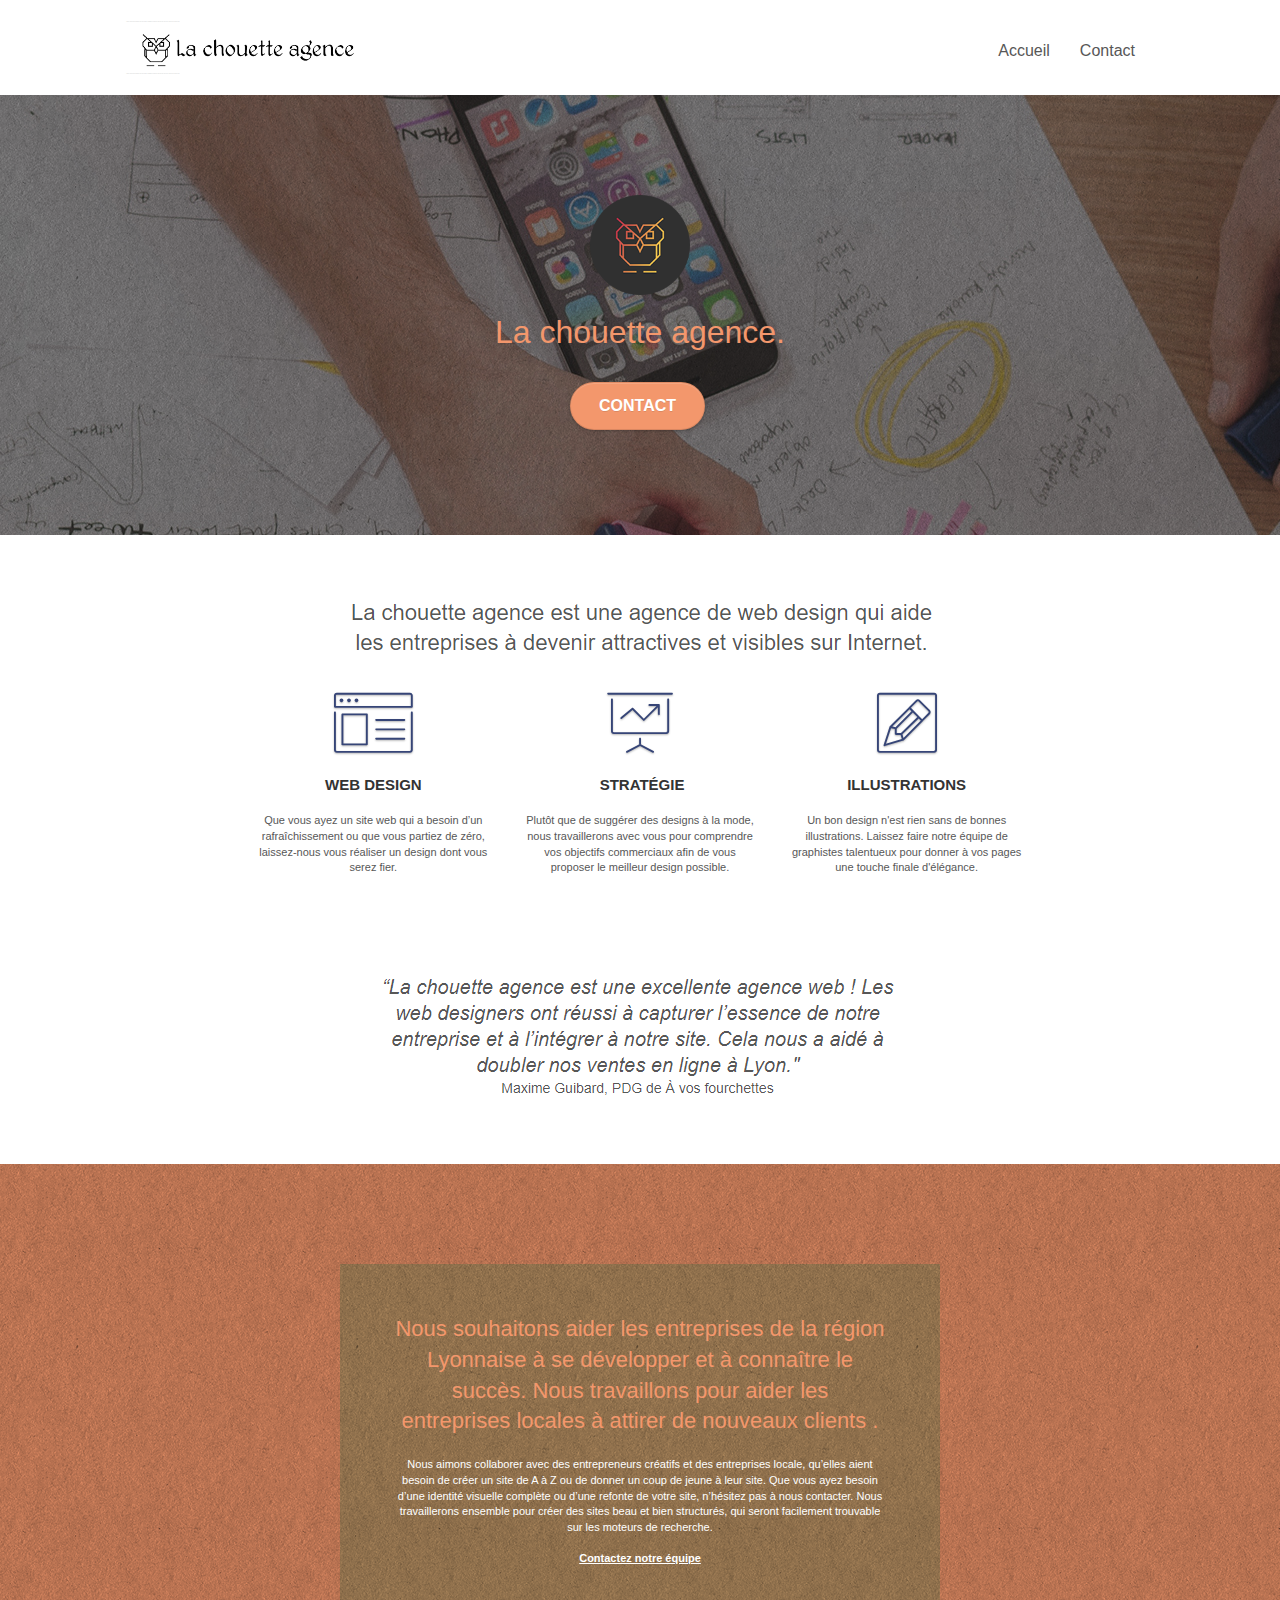
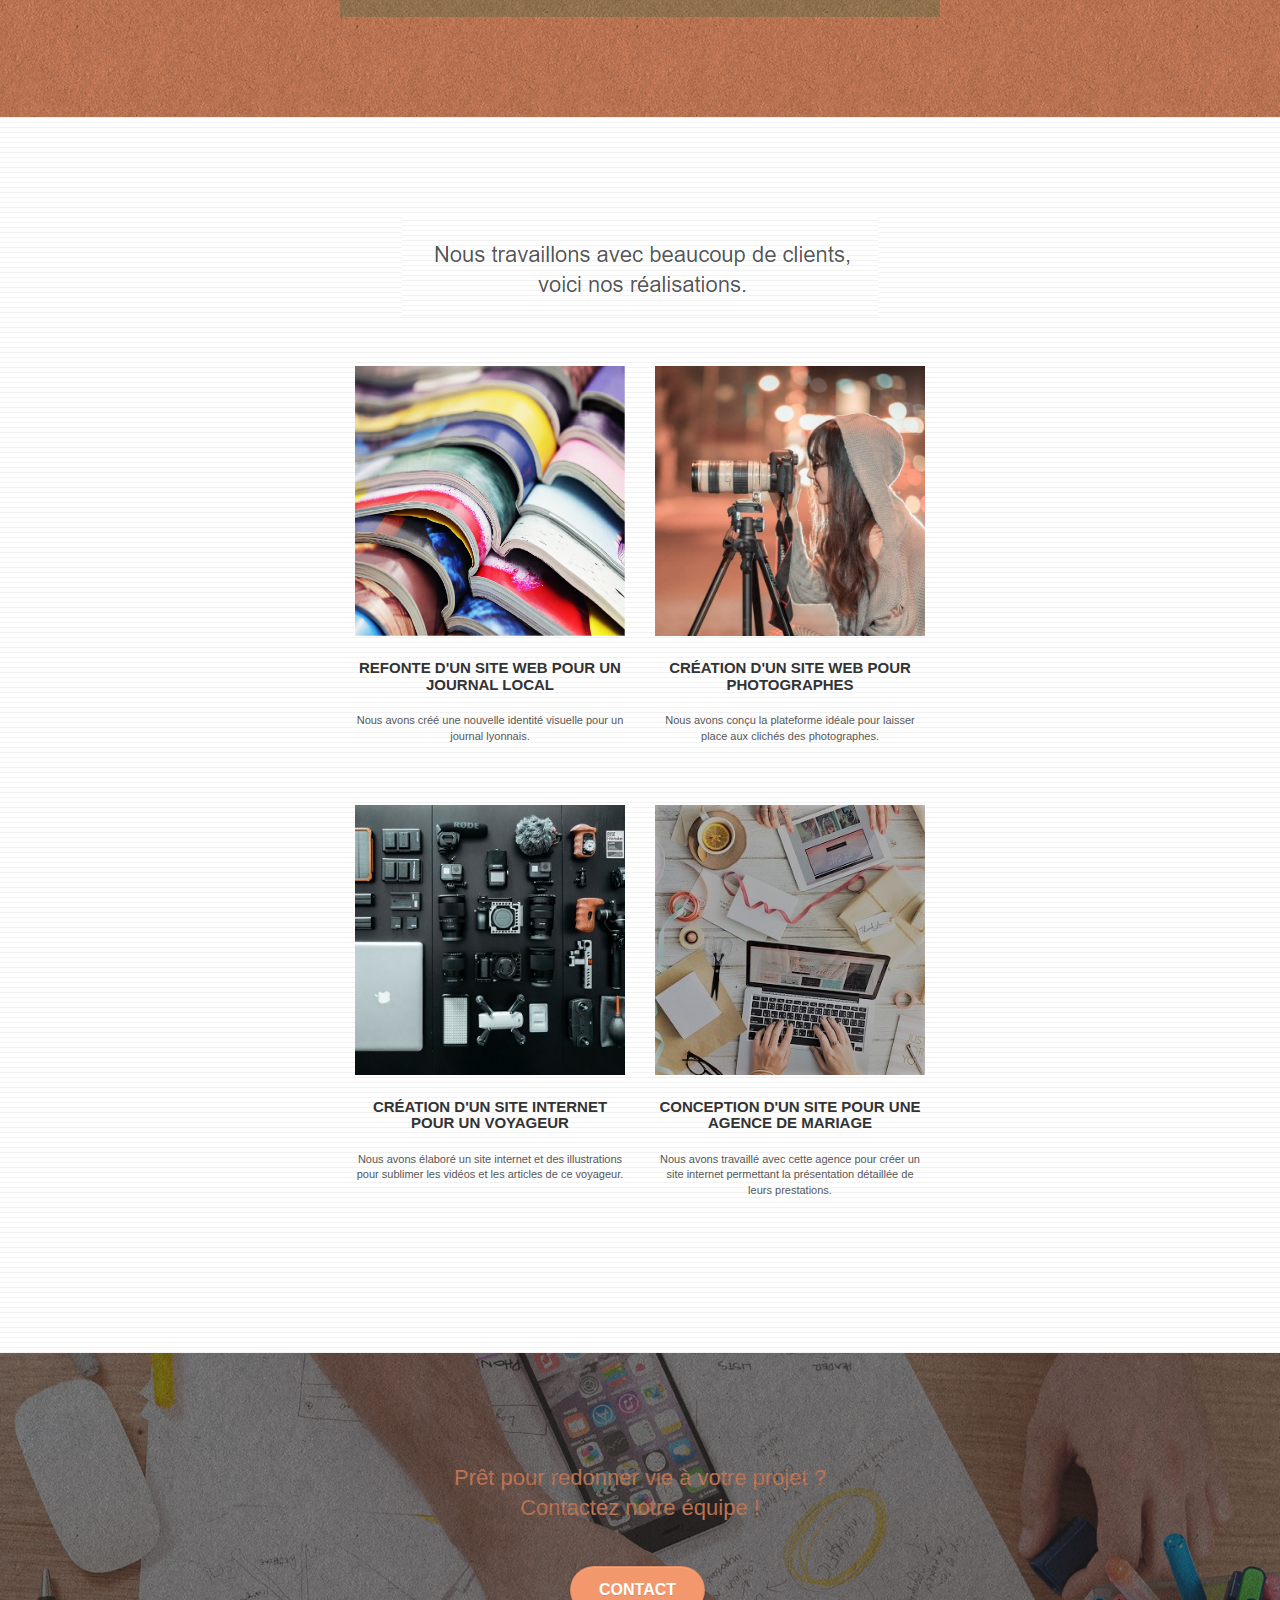
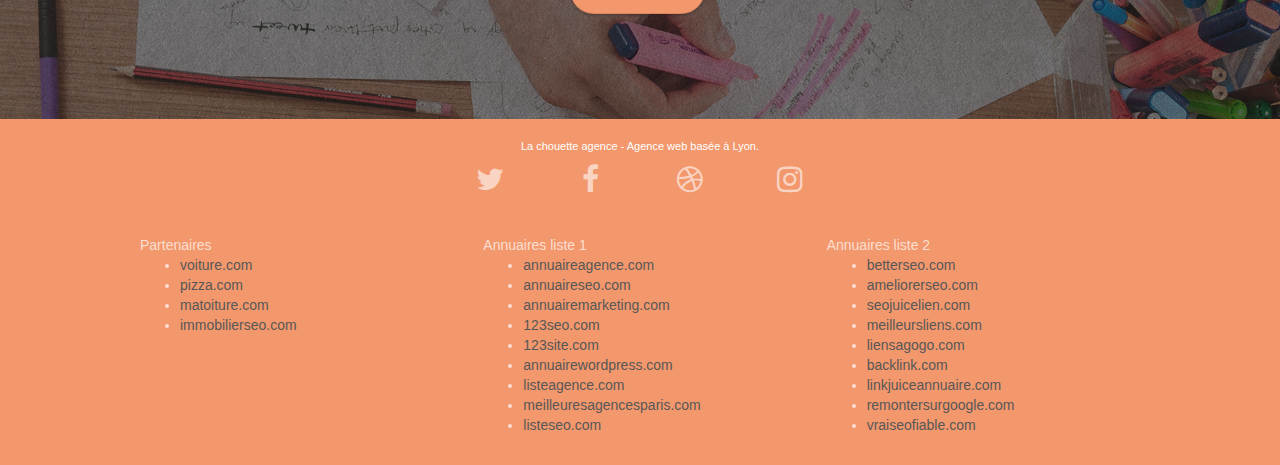
==== index.html @ c7e7b922 "flèche retirée dans le titre de la page" ====
<!doctype html>
<html lang="Default">
<head>
    <meta charset="utf-8">
    <meta name="description" content="La chouette agence est une agence de web design basée à Lyon, qui va vous aider à devenir une entreprise attractive et visible sur Internet.">
    <meta name="viewport" content="width=device-width, initial-scale=1.0, viewport-fit=cover">
    <link rel="shortcut icon" type="image/jpg" href="favicon.jpg">
    
	<link rel="stylesheet" type="text/css" href="./css/bootstrap.css">
	<link rel="stylesheet" type="text/css" href="style.css">
	<link rel="stylesheet" type="text/css" href="./css/font-awesome.css">
	<link rel="stylesheet" type="text/css" href="./css/et-line.css">
	
    
	<script src="./js/jquery-2.1.0.js"></script>
	<script src="./js/bootstrap.js"></script>
	<script src="./js/blocs.js"></script>
	<script src="./js/jquery.touchSwipe.js" defer></script>
	<script src="./js/gmaps.js"></script>

    <title>La chouette agence - Accueil</title>

    
<!-- Analytics -->
 
<!-- Analytics END -->
    
</head>
<body>
<!-- Principal conteneur -->
<div class="page-container">
    
<!-- bloc-0 -->
<div class="bloc bgc-white l-bloc " id="bloc-0">
	<div class="container bloc-sm">

		<nav class="navbar row">
			<div class="navbar-header">
				<div class="keywords" style="color:#cccccc;font-size:1px;">Agence web à paris, stratégie web, web design, illustrations, design de site web, site web, web, internet, site internet, site</div>
				<a class="navbar-brand" href="index.html"><img src="img/la-chouette-agence.png" alt="paris web design logo agence web meilleure agence" height="40" /></a>
				<div class="keywords" style="color:#cccccc;font-size:1px;">Agence web à paris, stratégie web, web design, illustrations, design de site web, site web, web, internet, site internet, site</div>
				<button id="nav-toggle" type="button" class="ui-navbar-toggle navbar-toggle" data-toggle="collapse" data-target=".navbar-1">
					<span class="sr-only">Toggle navigation</span><span class="icon-bar"></span><span class="icon-bar"></span><span class="icon-bar"></span>
				</button>
			</div>
			<div class="collapse navbar-collapse navbar-1 special-dropdown-nav">
				<ul class="site-navigation nav navbar-nav">
					<li>
						<a href="index.html">Accueil</a>
					</li>
					<li>
					</li>
					<li>
						<a href="page2.html">Contact</a>
					</li>
				</ul>
			</div>
		</nav>
	</div>
</div>
<!-- bloc-0 END -->

<!-- bloc-1-presentation -->
<div class="bloc bgc-dark-slate-blue bg-banniere d-bloc bg-t-edge bloc-bg-texture texture-paper b-parallax" id="bloc-1-hero">
	<div class="container bloc-lg">
		<div class="row tight-width-whitespace">
			<div class="col-sm-12">
				<img src="img/logo.png" class="center-block image-resize-mode" width="100" alt="La chouette agence, agence web paris, création logo paris" />
				<h1 class="text-center hero-bloc-text tc-white ">
					La chouette agence.
				</h1>
				<div class="text-center">
					<a href="page2.html" class="btn btn-lg btn-clean btn-rd cta-hero btn-atomic-tangerine" id="cta-hero">Contact</a>
				</div>
			</div>
		</div>
	</div>
</div>
<!-- bloc-1-presentation END -->

<!-- bloc-2-services -->
<div class="bloc bgc-white l-bloc" id="bloc-2-services">
	<div class="container bloc-md">
		<div class="row">
			<div class="col-sm-12 text-center">
				<img alt="agence web, agence web paris, web design paris, stratégie web" src="img/title.png" />
			</div>
		</div>
		<div class="row voffset-lg med-width-whitespace">
			<div class="col-sm-4">
				<div class="text-center">
					<span class="et-icon-browser sm-shadow icon-dark-slate-blue icons icon-lg"></span>
				</div>
				<h3 class="mg-md text-center">
					Web design
				</h3>
				<p class="text-center ">
					Que vous ayez un site web qui a besoin d&rsquo;un rafraîchissement ou que vous partiez de zéro, laissez-nous vous réaliser un design dont vous serez fier.
				</p>
			</div>
			<div class="col-sm-4">
				<div class="text-center">
					<span class="et-icon-presentation sm-shadow icon-dark-slate-blue icons icon-lg"></span>
				</div>
				<h3 class="mg-md text-center">
					&nbsp;Stratégie
				</h3>
				<p class="text-center ">
					Plutôt que de suggérer des designs à la mode, nous travaillerons avec vous pour comprendre vos objectifs commerciaux afin de vous proposer le meilleur design possible.<br>
				</p>
			</div>
			<div class="col-sm-4">
				<div class="text-center">
					<span class="et-icon-edit sm-shadow icon-dark-slate-blue icons icon-lg"></span>
				</div>
				<h3 class="mg-md text-center">
					Illustrations
				</h3>
				<p class="text-center ">
					Un bon design n'est rien sans de bonnes illustrations. Laissez faire notre équipe de graphistes talentueux pour donner à vos pages une touche finale d'élégance.
				</p>
			</div>
		</div>
		<div class="row voffset-lg voffset">
			<div class="col-xs-12 col-md-8 col-md-offset-2 text-center">
				<img alt="agence web, agence web paris, web design paris, stratégie web" src="img/citation.png" />

			</div>
		</div>
	</div>
</div>
<!-- bloc-2-services END -->

<!-- bloc-3-what-i-do -->
<div class="bloc tc-white bgc-atomic-tangerine bg-presentation d-bloc bloc-bg-texture texture-paper b-parallax" id="bloc-3-what-i-do">
	<div class="container bloc-lg">
		<div class="row tight-width-whitespace black-background">
			<div class="col-sm-12">
				<h2 class="mg-md text-center tc-white">
					Nous souhaitons aider les entreprises de la région Lyonnaise à se développer et à connaître le succès. Nous travaillons pour aider les entreprises locales à attirer de nouveaux clients .<br>
				</h2>
				<p class="text-center white">
					Nous aimons collaborer avec des entrepreneurs créatifs et des entreprises locale, qu’elles aient besoin de créer un site de A à Z ou de donner un coup de jeune à leur site. Que vous ayez besoin d’une identité visuelle complète ou d’une refonte de votre site, n’hésitez pas à nous contacter. Nous travaillerons ensemble pour créer des sites beau et bien structurés, qui seront facilement trouvable sur les moteurs de recherche. <br><br><a class="ltc-white bold-link" href="page2.html">Contactez notre équipe</a><br>
				</p>
			</div>
		</div>
	</div>
</div>
<!-- bloc-3-what-i-do END -->

<!-- bloc-4-portfolio -->
<div class="bloc bgc-white bg-lines-h2-bg bg-repeat l-bloc" id="bloc-4-portfolio">
	<div class="container bloc-lg">
		<div class="row">
			<div class="col-sm-12 text-center">
				<img alt="agence web, agence web paris, web design paris, stratégie web" src="img/title2.png" />
			</div>
		</div>
		<div class="row tight-width-whitespace portfolio-row">
			<div class="col-sm-6">
				<a href="#" data-lightbox="img/1.jpg" data-gallery-id="gallery-1" data-caption="Refonte d'un site web pour un journal local" data-frame="snapshot-lb"><img src="img/1.jpg" alt="paris web design logo agence web meilleure agence et refonte site web journal" class="img-responsive portfolio-thumb" /></a>
				<h3 class="mg-md text-center">
					Refonte d'un site web pour un journal local
				</h3>
				<p class="text-center">
					Nous avons créé une nouvelle identité visuelle pour un journal lyonnais.
				</p>
			</div>
			<div class="col-sm-6">
				<a href="#" data-lightbox="img/2.jpg" data-gallery-id="gallery-1" data-caption="Création d'un site web pour photographes" data-frame="snapshot-lb"><img src="img/2.jpg" class="img-responsive portfolio-thumb" alt="paris web design logo agence web meilleure agence, Création d'un site web pour photographes" /></a>
				<h3 class="mg-md text-center">
					Création d'un site web pour photographes
				</h3>
				<p class="text-center">
					Nous avons conçu la plateforme idéale pour laisser place aux clichés des photographes.
				</p>
			</div>
		</div>
		<div class="row tight-width-whitespace portfolio-row">
			<div class="col-sm-6">
				<a href="#" data-lightbox="img/3.bmp" data-gallery-id="gallery-1" data-caption="Création d'un site internet pour un voyageur" data-frame="snapshot-lb"><img src="img/3.bmp" class="img-responsive portfolio-thumb" alt="paris web design logo agence web meilleure agence, Création d'un site web pour voyageur"/></a>
				<h3 class="mg-md text-center">
					Création d'un site internet pour un voyageur
				</h3>
				<p class="text-center">
					Nous avons élaboré un site internet et des illustrations pour sublimer les vidéos et les articles de ce voyageur.
				</p>
			</div>
			<div class="col-sm-6">
				<a href="#" data-lightbox="img/4.bmp" data-gallery-id="gallery-1" data-caption="Conception d'un site pour une agence de mariage" data-frame="snapshot-lb"><img src="img/4.bmp" class="img-responsive portfolio-thumb" alt="paris web design logo agence web meilleure agence, Création d'un site web pour agence de mariage" /></a>
				<h3 class="mg-md text-center">
					Conception d'un site pour une agence de mariage
				</h3>
				<p class="text-center">
					Nous avons travaillé avec cette agence pour créer un site internet permettant la présentation détaillée de leurs prestations.
				</p>
			</div>
		</div>
	</div>
</div>
<!-- bloc-4-portfolio END -->

<!-- bloc-5-cta -->
<div class="bloc bgc-dark-slate-blue bg-banniere d-bloc bloc-bg-texture texture-paper" id="bloc-5-cta">
	<div class="container bloc-lg">
		<div class="row">
			<h2 class="mg-md text-center tc-white">
				Prêt pour redonner vie à votre projet ?<br>Contactez notre équipe !
			</h2>
			<div class="col-sm-12 text-center">
				<a href="page2.html" class="btn btn-atomic-tangerine btn-clean btn-rd btn-lg cta-hero">Contact</a>
			</div>
		</div>
	</div>
</div>
<!-- bloc-5-cta END -->

<!-- Footer - bloc-8 -->
<div class="bloc bgc-atomic-tangerine d-bloc" id="bloc-8">
	<div class="container bloc-sm">
		<div class="row">
			<div class="col-sm-12">
				<p class="text-center white">
					La chouette agence - Agence web basée à Lyon.<br>
				</p>
				<div class="row row-no-gutters social">
					<div class="col-sm-3">
						<div class="text-center">
							<a class="social" href="index.html"><span class="fa fa-twitter icon-md"></span></a>
						</div>
					</div>
					<div class="col-sm-3">
						<div class="text-center">
							<a class="social" href="index.html"><span class="fa fa-facebook icon-md"></span></a>
						</div>
					</div>
					<div class="col-sm-3">
						<div class="text-center">
							<a class="social" href="index.html"><span class="fa fa-dribbble icon-md"></span></a>
						</div>
					</div>
					<div class="col-sm-3">
						<div class="text-center">
							<a class="social" href="index.html"><span class="fa fa-instagram icon-md"></span></a>
						</div>
					</div>
					<div class="keywords" style="color:#F3976C;">Agence web à paris, stratégie web, web design, illustrations, design de site web, site web, web, internet, site internet, site</div>
				</div>
				<div class="row">
					<div class="col-sm-4">
						Partenaires
							<ul>
								<li><a href="voiture.com">voiture.com</a></li>
								<li><a href="pizza.com">pizza.com</a></li>
								<li><a href="matoiture.com">matoiture.com</a></li>
								<li><a href="immobilierseo.com">immobilierseo.com</a></li>
							</ul>		
					</div>
					<div class="col-sm-4">
						Annuaires liste 1
						<ul>
							<li><a href="annuaireagence.com">annuaireagence.com</a></li>
							<li><a href="annuaireseo.com">annuaireseo.com</a></li>
							<li><a href="annuairemarketing.com">annuairemarketing.com</a></li>
							<li><a href="123seoture.com">123seo.com</a></li>
							<li><a href="123site.com">123site.com</a></li>
							<li><a href="annuairewordpress.com">annuairewordpress.com</a></li>
							<li><a href="listeagence.com">listeagence.com</a></li>
							<li><a href="meilleuresagencesparis.com">meilleuresagencesparis.com</a></li>
							<li><a href="listeseo.com">listeseo.com</a></li>
						</ul>
					</div>
					<div class="col-sm-4">
						Annuaires liste 2
						<ul>
							<li><a href="betterseo.com">betterseo.com</a></li>
							<li><a href="ameliorerseo.com">ameliorerseo.com</a></li>
							<li><a href="seojuicelien.com">seojuicelien.com</a></li>
							<li><a href="meilleursliens.com">meilleursliens.com</a></li>
							<li><a href="liensagogo.com">liensagogo.com</a></li>
							<li><a href="backlink.com">backlink.com</a></li>
							<li><a href="linkjuiceannuaire.com">linkjuiceannuaire.com</a></li>
							<li><a href="remontersurgoogle.com">remontersurgoogle.com</a></li>
							<li><a href="vraiseofiable.com">vraiseofiable.com</a></li>
						</ul>
					</div>
				</div>
			</div>
		</div>
	</div>
</div>
<!-- Footer - bloc-8 END -->

</div>
<!-- Principal conteneur END -->
    

</body>
</html>
---- style.css ----
body {
    margin: 0;
    padding: 0;
    background: #FFF;
    overflow-x: hidden;
    -webkit-font-smoothing: antialiased;
    -moz-osx-font-smoothing: grayscale;
}

a,
button {
    transition: all .3s ease-in-out;
    outline: none!important;
}

a:hover {
    text-decoration: none;
    cursor: pointer;
}

#page-loading-blocs-notifaction {
    position: fixed;
    top: 0;
    bottom: 0;
    width: 100%;
    z-index: 100000;
    background: #FFFFFF url("img/pageload-spinner.gif") no-repeat center center;
}

.bloc {
    width: 100%;
    clear: both;
    background: 50% 50% no-repeat;
    padding: 0 50px;
    -webkit-background-size: cover;
    -moz-background-size: cover;
    -o-background-size: cover;
    background-size: cover;
    position: relative;
}

.bloc .container {
    padding-left: 0;
    padding-right: 0;
}

.bloc-lg {
    padding: 100px 50px;
}

.bloc-md {
    padding: 50px;
}

.bloc-sm {
    padding: 20px 50px;
}

.bg-center,
.bg-l-edge,
.bg-r-edge,
.bg-t-edge,
.bg-b-edge,
.bg-tl-edge,
.bg-bl-edge,
.bg-tr-edge,
.bg-br-edge,
.bg-repeat {
    -webkit-background-size: auto!important;
    -moz-background-size: auto!important;
    -o-background-size: auto!important;
    background-size: auto!important;
}

.bg-repeat {
    background: repeat;
}

.bg-t-edge {
    background: top no-repeat;
}

.bloc-bg-texture::before {
    content: "";
    background-size: 2px 2px;
    position: absolute;
    top: 0;
    bottom: 0;
    left: 0;
    right: 0;
}

.texture-paper::before {
    background: url("img/texture-paper.png");
    background-size: 280px 280px;
}

.b-parallax {
    background-attachment: fixed;
}

.d-bloc {
    color: rgba(255, 255, 255, .7);
}

.d-bloc button:hover {
    color: rgba(255, 255, 255, .9);
}

.d-bloc .icon-round,
.d-bloc .icon-square,
.d-bloc .icon-rounded,
.d-bloc .icon-semi-rounded-a,
.d-bloc .icon-semi-rounded-b {
    border-color: rgba(255, 255, 255, .9);
}

.d-bloc .divider-h span {
    border-color: rgba(255, 255, 255, .2);
}

.d-bloc .a-btn,
.d-bloc .navbar a,
.d-bloc .navbar-brand,
.d-bloc a .icon-sm,
.d-bloc a .icon-md,
.d-bloc a .icon-lg,
.d-bloc a .icon-xl,
.d-bloc h1 a,
.d-bloc h2 a,
.d-bloc h3 a,
.d-bloc h4 a,
.d-bloc h5 a,
.d-bloc h6 a,
.d-bloc p a {
    color: rgba(255, 255, 255, .6);
}

.d-bloc .a-btn:hover,
.d-bloc .navbar a:hover,
.d-bloc .navbar-brand:hover,
.d-bloc a:hover .icon-sm,
.d-bloc a:hover .icon-md,
.d-bloc a:hover .icon-lg,
.d-bloc a:hover .icon-xl,
.d-bloc h1 a:hover,
.d-bloc h2 a:hover,
.d-bloc h3 a:hover,
.d-bloc h4 a:hover,
.d-bloc h5 a:hover,
.d-bloc h6 a:hover,
.d-bloc p a:hover {
    color: rgba(255, 255, 255, 1);
}

.d-bloc .navbar-toggle .icon-bar {
    background: rgba(255, 255, 255, 1);
}

.d-bloc .btn-wire,
.d-bloc .btn-wire:hover {
    color: rgba(255, 255, 255, 1);
    border-color: rgba(255, 255, 255, 1);
}

.d-bloc .panel {
    color: rgba(0, 0, 0, .5);
}

.d-bloc .panel button:hover {
    color: rgba(0, 0, 0, .7);
}

.d-bloc .panel icon {
    border-color: rgba(0, 0, 0, .7);
}

.d-bloc .panel .divider-h span {
    border-color: rgba(0, 0, 0, .1);
}

.d-bloc .panel .a-btn {
    color: rgba(0, 0, 0, .6);
}

.d-bloc .panel .a-btn:hover {
    color: rgba(0, 0, 0, 1);
}

.d-bloc .panel .btn-wire,
.d-bloc .panel .btn-wire:hover {
    color: rgba(0, 0, 0, .7);
    border-color: rgba(0, 0, 0, .3);
}

.d-bloc .panel,
.l-bloc {
    color: rgba(0, 0, 0, .5);
}

.d-bloc .panel button:hover,
.l-bloc button:hover {
    color: rgba(0, 0, 0, .7);
}

.l-bloc .icon-round,
.l-bloc .icon-square,
.l-bloc .icon-rounded,
.l-bloc .icon-semi-rounded-a,
.l-bloc .icon-semi-rounded-b {
    border-color: rgba(0, 0, 0, .7);
}

.d-bloc .panel .divider-h span,
.l-bloc .divider-h span {
    border-color: rgba(0, 0, 0, .1);
}

.d-bloc .panel .a-btn,
.l-bloc .a-btn,
.l-bloc .navbar a,
.l-bloc .navbar-brand,
.l-bloc a .icon-sm,
.l-bloc a .icon-md,
.l-bloc a .icon-lg,
.l-bloc a .icon-xl,
.l-bloc h1 a,
.l-bloc h2 a,
.l-bloc h3 a,
.l-bloc h4 a,
.l-bloc h5 a,
.l-bloc h6 a,
.l-bloc p a {
    color: rgba(0, 0, 0, .6);
}

.d-bloc .panel .a-btn:hover,
.l-bloc .a-btn:hover,
.l-bloc .navbar a:hover,
.l-bloc .navbar-brand:hover,
.l-bloc a:hover .icon-sm,
.l-bloc a:hover .icon-md,
.l-bloc a:hover .icon-lg,
.l-bloc a:hover .icon-xl,
.l-bloc h1 a:hover,
.l-bloc h2 a:hover,
.l-bloc h3 a:hover,
.l-bloc h4 a:hover,
.l-bloc h5 a:hover,
.l-bloc h6 a:hover,
.l-bloc p a:hover {
    color: rgba(0, 0, 0, 1);
}

.l-bloc .navbar-toggle .icon-bar {
    color: rgba(0, 0, 0, .6);
}

.d-bloc .panel .btn-wire,
.d-bloc .panel .btn-wire:hover,
.l-bloc .btn-wire,
.l-bloc .btn-wire:hover {
    color: rgba(0, 0, 0, .7);
    border-color: rgba(0, 0, 0, .3);
}

.voffset {
    margin-top: 30px;
}

.voffset-lg {
    margin-top: 80px;
}

.row-no-gutters {
    margin-right: 0;
    margin-left: 0;
}

.row.row-no-gutters > [class^="col-"],
.row.row-no-gutters > [class*=" col-"] {
    padding-right: 0;
    padding-left: 0;
}

#bloc-1-hero h1 {
    font-size: 32px;
}

.navbar {
    margin-bottom: 0;
    z-index: 1;
}

.navbar-brand {
    height: auto;
    padding: 3px 15px;
    font-size: 25px;
    font-weight: normal;
    font-weight: 600;
    line-height: 44px;
}

.navbar-brand img {
    max-height: 200px;
    margin: 0 5px 0 0;
    display: inline;
}

.navbar-brand img[src$=svg] {
    min-width: 100px;
}

.nav-center .navbar-brand img {
    margin: 0;
}

.navbar .nav {
    padding-top: 2px;
    margin-right: -16px;
    float: right;
    z-index: 1;
}

.nav > li {
    float: left;
    margin-top: 4px;
    font-size: 16px;
}

.navbar-nav .open .dropdown-menu > li > a {
    text-align: inherit;
}

.nav > li a:hover,
.nav > li a:focus {
    background: transparent;
}

.navbar-toggle {
    margin: 10px 10px 0 0;
    border: 0px;
}

.navbar-toggle:hover {
    background: transparent!important;
}

.navbar-toggle .icon-bar {
    background-color: rgba(0, 0, 0, .5);
    width: 26px;
}

.nav-invert .navbar .nav {
    float: left;
}

.nav-invert .navbar-header,
.nav-invert .navbar-brand {
    float: right;
    position: relative;
    z-index: 2;
}

@media (min-width: 768px) {
    .site-navigation {
        position: absolute;
        top: 50%;
        right: 20px;
        transform: translate(0, -50%);
        -webkit-transform: translateY(-50%);
    }
    .nav > li .dropdown-menu a,
    .nav > li .dropdown-menu a:hover {
        color: #484848;
    }
    .nav-invert .site-navigation {
        left: 0;
        right: 0;
    }
    .nav-center {
        text-align: center;
    }
    .nav-center .navbar-header {
        width: 100%;
    }
    .nav-center .navbar-header,
    .nav-center .navbar-brand,
    .nav-center .nav > li {
        float: none;
        display: inline-block;
    }
    .nav-center .site-navigation {
        position: relative;
        width: 100%;
        right: 0;
        margin-right: 0px;
        margin-top: 20px;
    }
    .nav-center.mini-nav .navbar-toggle {
        float: none;
        margin: 10px auto 0;
    }
}

.nav > li > .dropdown a {
    background: none!important;
    display: block;
    padding: 14px 15px;
}

nav .caret {
    margin: 0 5px;
}

.dropdown-menu .dropdown-menu {
    top: -8px;
    left: 100%;
}

.dropdown-menu .dropmenu-flow-right {
    top: 100%;
    left: 0;
    margin-left: -1px;
    border-top-left-radius: 0;
    border-top-right-radius: 0;
}

.dropdown-menu .dropdown span {
    border: 4px solid black;
    border-top-color: transparent;
    border-right-color: transparent;
    border-bottom-color: transparent;
    margin: 6px -5px 0 0!important;
    float: right;
}

.mg-md {
    margin-top: 10px;
    margin-bottom: 20px;
}

.mg-lg {
    margin-top: 10px;
    margin-bottom: 40px;
}

.btn {
    margin: 0 5px 5px 0;
}

.btn.pull-right {
    margin: 0 0 5px 5px;
}

.btn-d,
.btn-d:hover,
.btn-d:focus {
    color: #FFF;
    background: rgba(0, 0, 0, .3);
}

button {
    outline: none!important;
}

.btn-rd {
    border-radius: 40px;
}

.btn-clean {
    border: 1px solid rgba(0, 0, 0, .08);
    border-bottom-color: rgba(0, 0, 0, .1);
    text-shadow: 0 1px 0 rgba(0, 0, 1, .1);
    box-shadow: 0 1px 3px rgba(0, 0, 1, .25), inset 0 1px 0 0 rgba(255, 255, 255, .15);
}

.icon-md {
    font-size: 30px!important;
}

.icon-lg {
    font-size: 60px!important;
}

.sm-shadow {
    text-shadow: 0 1px 2px rgba(0, 0, 0, .3);
}

.panel-sq,
.panel-sq .panel-heading,
.panel-sq .panel-footer {
    border-radius: 0;
}

.panel-rd {
    border-radius: 30px;
}

.panel-rd .panel-heading {
    border-radius: 29px 29px 0 0;
}

.panel-rd .panel-footer {
    border-radius: 0 0 29px 29px;
}

.form-control {
    border-color: rgba(0, 0, 0, .1);
    box-shadow: none;
}

.scrollToTop {
    width: 40px;
    height: 40px;
    position: fixed;
    bottom: 20px;
    right: 20px;
    opacity: 0;
    z-index: 500;
    transition: all .3s ease-in-out;
}

.scrollToTop span {
    margin-top: 6px;
}

.showScrollTop {
    font-size: 14px;
    opacity: 1;
}

a[data-lightbox] {
    position: relative;
    display: block;
    text-align: center;
}

a[data-lightbox]:hover::before {
    content: "+";
    font-family: "HelveticaNeue-Light", "Helvetica Neue Light", "Helvetica Neue", Helvetica, Arial;
    font-size: 32px;
    width: 50px;
    height: 50px;
    margin-left: -25px;
    border-radius: 50%;
    background: rgba(0, 0, 0, .6);
    color: #FFF;
    font-weight: 100;
    z-index: 1;
    position: absolute;
    top: 50%;
    transform: translateY(-50%);
    -webkit-transform: translateY(-50%);
}

a[data-lightbox]:hover img {
    opacity: 0.6;
    -webkit-animation-fill-mode: none;
    animation-fill-mode: none;
}

#lightbox-modal {
    display: flex;
    align-items: center;
}

#lightbox-modal .modal-dialog {
    width: 90%;
    max-width: 900px;
    margin: 0 auto 0;
}

#lightbox-modal .modal-dialog img {
    max-height: 90vh;
    margin: 0 auto;
}

.lightbox-caption {
    padding: 20px;
    color: #FFF;
    background: rgba(0, 0, 0, .5);
    position: absolute;
    left: 15px;
    right: 15px;
    bottom: 5px;
}

.close-lightbox {
    color: #FFF;
    font-size: 30px;
    position: absolute;
    top: 20px;
    right: 20px;
    z-index: 20;
    background: rgba(0, 0, 0, .5);
    border: none;
    line-height: 30px;
    padding: 0 9px 5px;
    opacity: 0.3;
}

.close-lightbox:hover,
.next-lightbox:hover,
.prev-lightbox:hover {
    opacity: 1.0;
    color: #FFF;
}

.next-lightbox,
.prev-lightbox {
    font-size: 20px;
    color: rgba(255, 255, 255, .9);
    background: rgba(0, 0, 0, .5);
    transition: all .2s ease-in-out;
    position: absolute;
    top: 45%;
    z-index: 1;
    opacity: 0.4;
}

.next-lightbox {
    padding: 6px 8px 1px 13px;
    right: 25px;
}

.prev-lightbox {
    padding: 6px 13px 1px 10px;
    left: 25px;
}

.snapshot-lb .modal-body {
    padding-bottom: 45px;
}

.snapshot-lb .lightbox-caption {
    padding: 0;
    color: rgba(0, 0, 0, .5);
    background: none;
}

h1,
h2,
h3,
h4,
h5,
h6,
p,
label,
.btn,
a {
    font-family: "helvetica";
    font-weight: 400;
    color: #575757!important;
}

.container {
    max-width: 1000px;
}

.hero-bloc-text {
    font-size: 38px;
}

.hero-bloc-text-sub {
    font-size: 36px;
}

.statement-bloc-text {
    line-height: 26px;
    font-style: italic;
    font-size: 20px;
    text-align: center;
    font-weight: lighter;
    max-width: 520px;
    margin: auto auto auto auto;
}

p {
    font-size: 11px;
}

.tight-width-whitespace {
    max-width: 600px;
    margin: auto auto auto auto;
}

.h1 {
    font-size: 20px;
    font-family: "Open Sans";
}

.cta-hero {
    margin-top: 22px;
    color: #FFFFFF!important;
    text-transform: uppercase;
    padding: 12px 28px 12px 28px;
    font-size: 16px;
    font-weight: 700;
}

.social {
    max-width: 400px;
    margin: auto auto auto auto;
}

h2 {
    font-size: 22px;
    line-height: 1.4em;
}

h3 {
    font-size: 15px;
    text-transform: uppercase;
    font-weight: 700;
    color: #333333!important;
}

.med-width-whitespace {
    max-width: 800px;
    margin: auto auto auto auto;
    box-shadow: 0px 0px 0px #000000;
}

h1 {
    color: #333333!important;
}

h4 {
    color: #333333!important;
}

.icons {
    margin-bottom: 14px;
    margin-top: 24px;
}

.white {
    color: #FFFFFF!important;
}

.portfolio-thumb {
    margin-bottom: 24px;
}

.portfolio-row {
    margin-bottom: 44px;
    margin-top: 50px;
}

.avatar {
    box-shadow: 0px 4px 9px rgba(0, 0, 0, 0.3);
}

.black-background {
    background-color: rgba(165, 147, 99, 0.7);
    padding: 40px 40px 40px 40px;
}

.bold-link {
    font-weight: 900;
    text-decoration: underline!important;
}

.bgc-white {
    background-color: #FFFFFF;
}

.bgc-dark-slate-blue {
    background-color: #364577;
}

.bgc-atomic-tangerine {
    background-color: #F3976C;
}

.tc-white {
    color: #F3976C!important;
}

.btn-atomic-tangerine {
    background: #F3976C;
    color: #FFFFFF!important;
}

.btn-atomic-tangerine:hover {
    background: #c27956!important;
    color: #FFFFFF!important;
}

.ltc-white {
    color: #FFFFFF!important;
}

.ltc-white:hover {
    color: #cccccc!important;
}

.ltc-atomic-tangerine {
    color: #F3976C!important;
}

.ltc-atomic-tangerine:hover {
    color: #c27956!important;
}

.icon-dark-slate-blue {
    color: #364577!important;
    border-color: #364577!important;
}

.bg-dots-bg {
    background-image: url("img/dots-bg.png");
}

.bg-lines-h2-bg {
    background-image: url("img/lines-h2-bg.png");
}

.bg-banniere {
    background-image: url("img/la-chouette-agence-banniere.jpg");
}

.bg-presentation {
    background-image: url("img/image-de-presentation.bmp");
}

@media (max-width: 1024px) {
    .bloc {
        padding-left: 20px;
        padding-right: 20px;
    }
    .bloc.full-width-bloc,
    .bloc-tile-2.full-width-bloc .container,
    .bloc-tile-3.full-width-bloc .container,
    .bloc-tile-4.full-width-bloc .container {
        padding-left: 0;
        padding-right: 0;
    }
}

@media (max-width: 992px) and (min-width: 768px) {
    .navbar .nav {
        max-width: 80%
    }
    .nav-center.navbar .nav {
        max-width: 100%
    }
}

@media only screen and (min-device-width: 768px) and (max-device-width: 1024px) and (orientation: landscape) {
    .b-parallax {
        background-attachment: scroll;
    }
}

@media only screen and (min-device-width: 1024px) and (max-device-width: 1366px) and (-webkit-min-device-pixel-ratio: 1.5) {
    .b-parallax {
        background-attachment: scroll;
    }
}

@media (max-width: 991px) {
    .container {
        width: 100%;
    }
    .b-parallax {
        background-attachment: scroll;
    }
    .page-container,
    #hero-bloc {
        overflow-x: hidden;
        position: relative;
    }
    .bloc {
        padding-left: constant(safe-area-inset-left);
        padding-right: constant(safe-area-inset-right);
    }
    .bloc-group,
    .bloc-group .bloc {
        display: block;
        width: 100%;
    }
    .bloc-fill-screen .fill-bloc-top-edge,
    .bloc-fill-screen .fill-bloc-bottom-edge {
        padding: 0 20px;
        padding-left: constant(safe-area-inset-left);
        padding-right: constant(safe-area-inset-right);
    }
}

@media (max-width: 767px) {
    .page-container {
        overflow-x: hidden;
        position: relative;
    }
    h1,
    h2,
    h3,
    h4,
    h5,
    h6,
    p,
    #disqus_thread {
        padding-left: 10px!important;
        padding-right: 10px!important;
    }
    .b-parallax {
        background-attachment: scroll;
    }
    .navbar .nav {
        padding-top: 0;
        border-top: 1px solid rgba(0, 0, 0, .2);
        float: none!important;
    }
    .navbar.row {
        margin-left: 0;
        margin-right: 0;
    }
    .site-navigation {
        position: inherit;
        transform: none;
        -webkit-transform: none;
        -ms-transform: none;
    }
    .nav > li {
        margin-top: 0;
        border-bottom: 1px solid rgba(0, 0, 0, .1);
        background: rgba(0, 0, 0, .05);
        text-align: left;
        padding-left: 15px;
        width: 100%;
    }
    .nav > li:hover {
        background: rgba(0, 0, 0, .08);
    }
    .dropdown .dropdown a .caret {
        float: none;
        margin: 5px 0 0 10px!important;
        border: 4px solid black;
        border-bottom-color: transparent;
        border-right-color: transparent;
        border-left-color: transparent;
    }
    #hero-bloc .navbar .nav {
        background: rgba(0, 0, 0, .8);
    }
    #hero-bloc .navbar .nav a {
        color: rgba(255, 255, 255, .6);
    }
    .hero {
        padding: 50px 0;
    }
    .hero-nav {
        left: -1px;
        right: -1px;
    }
    .navbar-collapse {
        padding: 0;
        overflow-x: hidden;
        -webkit-box-shadow: none;
        box-shadow: none;
    }
    .navbar-brand img {
        max-height: 40px;
        width: auto;
    }
    .nav-invert .navbar-header {
        float: none;
        width: 100%;
    }
    .nav-invert .navbar-toggle {
        float: left;
        margin-left: 10px;
    }
    .bloc {
        padding-left: 0;
        padding-right: 0;
    }
    .bloc-xxl,
    .bloc-xl,
    .bloc-lg {
        padding: 40px 0;
    }
    .bloc-sm,
    .bloc-md {
        padding-left: 0;
        padding-right: 0;
    }
    .bloc-tile-2 .container,
    .bloc-tile-3 .container,
    .bloc-tile-4 .container,
    .bloc-fill-screen .fill-bloc-top-edge,
    .bloc-fill-screen .fill-bloc-bottom-edge {
        padding-left: 0;
        padding-right: 0;
    }
    .a-block {
        padding: 0 10px;
    }
    .btn-dwn {
        display: none;
    }
    .voffset {
        margin-top: 5px;
    }
    .voffset-md {
        margin-top: 20px;
    }
    .voffset-lg {
        margin-top: 30px;
    }
    form {
        padding: 5px;
    }
    .close-lightbox {
        display: inline-block;
    }
    .blocsapp-device-iphone5 {
        background-size: 216px 425px;
        padding-top: 60px;
        width: 216px;
        height: 425px;
    }
    .blocsapp-device-iphone5 img {
        width: 180px;
        height: 320px;
    }
}

@media (max-width: 400px) {
    .bloc {
        padding-left: 0;
        padding-right: 0;
    }
}

@media (max-width: 767px) {
    .bloc-mob-center-text {
        text-align: center;
    }
}
---- css/et-line.css ----
@font-face {
    font-family: et-line;
    src: url(../fonts/et-line.eot);
    src: url(../fonts/et-line.eot?#iefix) format('embedded-opentype'), url(../fonts/et-line.woff) format('woff'), url(../fonts/et-line.ttf) format('truetype'), url(../fonts/et-line.svg#et-line) format('svg');
    font-weight: 400;
    font-style: normal
}

.et-icon-adjustments,
.et-icon-alarmclock,
.et-icon-anchor,
.et-icon-aperture,
.et-icon-attachment,
.et-icon-bargraph,
.et-icon-basket,
.et-icon-beaker,
.et-icon-bike,
.et-icon-book-open,
.et-icon-briefcase,
.et-icon-browser,
.et-icon-calendar,
.et-icon-camera,
.et-icon-caution,
.et-icon-chat,
.et-icon-circle-compass,
.et-icon-clipboard,
.et-icon-clock,
.et-icon-cloud,
.et-icon-compass,
.et-icon-desktop,
.et-icon-dial,
.et-icon-document,
.et-icon-documents,
.et-icon-download,
.et-icon-dribbble,
.et-icon-edit,
.et-icon-envelope,
.et-icon-expand,
.et-icon-facebook,
.et-icon-flag,
.et-icon-focus,
.et-icon-gears,
.et-icon-genius,
.et-icon-gift,
.et-icon-global,
.et-icon-globe,
.et-icon-googleplus,
.et-icon-grid,
.et-icon-happy,
.et-icon-hazardous,
.et-icon-heart,
.et-icon-hotairballoon,
.et-icon-hourglass,
.et-icon-key,
.et-icon-laptop,
.et-icon-layers,
.et-icon-lifesaver,
.et-icon-lightbulb,
.et-icon-linegraph,
.et-icon-linkedin,
.et-icon-lock,
.et-icon-magnifying-glass,
.et-icon-map,
.et-icon-map-pin,
.et-icon-megaphone,
.et-icon-mic,
.et-icon-mobile,
.et-icon-newspaper,
.et-icon-notebook,
.et-icon-paintbrush,
.et-icon-paperclip,
.et-icon-pencil,
.et-icon-phone,
.et-icon-picture,
.et-icon-pictures,
.et-icon-piechart,
.et-icon-presentation,
.et-icon-pricetags,
.et-icon-printer,
.et-icon-profile-female,
.et-icon-profile-male,
.et-icon-puzzle,
.et-icon-quote,
.et-icon-recycle,
.et-icon-refresh,
.et-icon-ribbon,
.et-icon-rss,
.et-icon-sad,
.et-icon-scissors,
.et-icon-scope,
.et-icon-search,
.et-icon-shield,
.et-icon-speedometer,
.et-icon-strategy,
.et-icon-streetsign,
.et-icon-tablet,
.et-icon-target,
.et-icon-telescope,
.et-icon-toolbox,
.et-icon-tools,
.et-icon-tools-2,
.et-icon-trophy,
.et-icon-tumblr,
.et-icon-twitter,
.et-icon-upload,
.et-icon-video,
.et-icon-wallet,
.et-icon-wine {
    font-family: et-line;
    speak: none;
    font-style: normal;
    font-weight: 400;
    font-variant: normal;
    text-transform: none;
    line-height: 1;
    -webkit-font-smoothing: antialiased;
    -moz-osx-font-smoothing: grayscale;
    display: inline-block
}

.et-icon-mobile:before {
    content: "\e000"
}

.et-icon-laptop:before {
    content: "\e001"
}

.et-icon-desktop:before {
    content: "\e002"
}

.et-icon-tablet:before {
    content: "\e003"
}

.et-icon-phone:before {
    content: "\e004"
}

.et-icon-document:before {
    content: "\e005"
}

.et-icon-documents:before {
    content: "\e006"
}

.et-icon-search:before {
    content: "\e007"
}

.et-icon-clipboard:before {
    content: "\e008"
}

.et-icon-newspaper:before {
    content: "\e009"
}

.et-icon-notebook:before {
    content: "\e00a"
}

.et-icon-book-open:before {
    content: "\e00b"
}

.et-icon-browser:before {
    content: "\e00c"
}

.et-icon-calendar:before {
    content: "\e00d"
}

.et-icon-presentation:before {
    content: "\e00e"
}

.et-icon-picture:before {
    content: "\e00f"
}

.et-icon-pictures:before {
    content: "\e010"
}

.et-icon-video:before {
    content: "\e011"
}

.et-icon-camera:before {
    content: "\e012"
}

.et-icon-printer:before {
    content: "\e013"
}

.et-icon-toolbox:before {
    content: "\e014"
}

.et-icon-briefcase:before {
    content: "\e015"
}

.et-icon-wallet:before {
    content: "\e016"
}

.et-icon-gift:before {
    content: "\e017"
}

.et-icon-bargraph:before {
    content: "\e018"
}

.et-icon-grid:before {
    content: "\e019"
}

.et-icon-expand:before {
    content: "\e01a"
}

.et-icon-focus:before {
    content: "\e01b"
}

.et-icon-edit:before {
    content: "\e01c"
}

.et-icon-adjustments:before {
    content: "\e01d"
}

.et-icon-ribbon:before {
    content: "\e01e"
}

.et-icon-hourglass:before {
    content: "\e01f"
}

.et-icon-lock:before {
    content: "\e020"
}

.et-icon-megaphone:before {
    content: "\e021"
}

.et-icon-shield:before {
    content: "\e022"
}

.et-icon-trophy:before {
    content: "\e023"
}

.et-icon-flag:before {
    content: "\e024"
}

.et-icon-map:before {
    content: "\e025"
}

.et-icon-puzzle:before {
    content: "\e026"
}

.et-icon-basket:before {
    content: "\e027"
}

.et-icon-envelope:before {
    content: "\e028"
}

.et-icon-streetsign:before {
    content: "\e029"
}

.et-icon-telescope:before {
    content: "\e02a"
}

.et-icon-gears:before {
    content: "\e02b"
}

.et-icon-key:before {
    content: "\e02c"
}

.et-icon-paperclip:before {
    content: "\e02d"
}

.et-icon-attachment:before {
    content: "\e02e"
}

.et-icon-pricetags:before {
    content: "\e02f"
}

.et-icon-lightbulb:before {
    content: "\e030"
}

.et-icon-layers:before {
    content: "\e031"
}

.et-icon-pencil:before {
    content: "\e032"
}

.et-icon-tools:before {
    content: "\e033"
}

.et-icon-tools-2:before {
    content: "\e034"
}

.et-icon-scissors:before {
    content: "\e035"
}

.et-icon-paintbrush:before {
    content: "\e036"
}

.et-icon-magnifying-glass:before {
    content: "\e037"
}

.et-icon-circle-compass:before {
    content: "\e038"
}

.et-icon-linegraph:before {
    content: "\e039"
}

.et-icon-mic:before {
    content: "\e03a"
}

.et-icon-strategy:before {
    content: "\e03b"
}

.et-icon-beaker:before {
    content: "\e03c"
}

.et-icon-caution:before {
    content: "\e03d"
}

.et-icon-recycle:before {
    content: "\e03e"
}

.et-icon-anchor:before {
    content: "\e03f"
}

.et-icon-profile-male:before {
    content: "\e040"
}

.et-icon-profile-female:before {
    content: "\e041"
}

.et-icon-bike:before {
    content: "\e042"
}

.et-icon-wine:before {
    content: "\e043"
}

.et-icon-hotairballoon:before {
    content: "\e044"
}

.et-icon-globe:before {
    content: "\e045"
}

.et-icon-genius:before {
    content: "\e046"
}

.et-icon-map-pin:before {
    content: "\e047"
}

.et-icon-dial:before {
    content: "\e048"
}

.et-icon-chat:before {
    content: "\e049"
}

.et-icon-heart:before {
    content: "\e04a"
}

.et-icon-cloud:before {
    content: "\e04b"
}

.et-icon-upload:before {
    content: "\e04c"
}

.et-icon-download:before {
    content: "\e04d"
}

.et-icon-target:before {
    content: "\e04e"
}

.et-icon-hazardous:before {
    content: "\e04f"
}

.et-icon-piechart:before {
    content: "\e050"
}

.et-icon-speedometer:before {
    content: "\e051"
}

.et-icon-global:before {
    content: "\e052"
}

.et-icon-compass:before {
    content: "\e053"
}

.et-icon-lifesaver:before {
    content: "\e054"
}

.et-icon-clock:before {
    content: "\e055"
}

.et-icon-aperture:before {
    content: "\e056"
}

.et-icon-quote:before {
    content: "\e057"
}

.et-icon-scope:before {
    content: "\e058"
}

.et-icon-alarmclock:before {
    content: "\e059"
}

.et-icon-refresh:before {
    content: "\e05a"
}

.et-icon-happy:before {
    content: "\e05b"
}

.et-icon-sad:before {
    content: "\e05c"
}

.et-icon-facebook:before {
    content: "\e05d"
}

.et-icon-twitter:before {
    content: "\e05e"
}

.et-icon-googleplus:before {
    content: "\e05f"
}

.et-icon-rss:before {
    content: "\e060"
}

.et-icon-tumblr:before {
    content: "\e061"
}

.et-icon-linkedin:before {
    content: "\e062"
}

.et-icon-dribbble:before {
    content: "\e063"
}
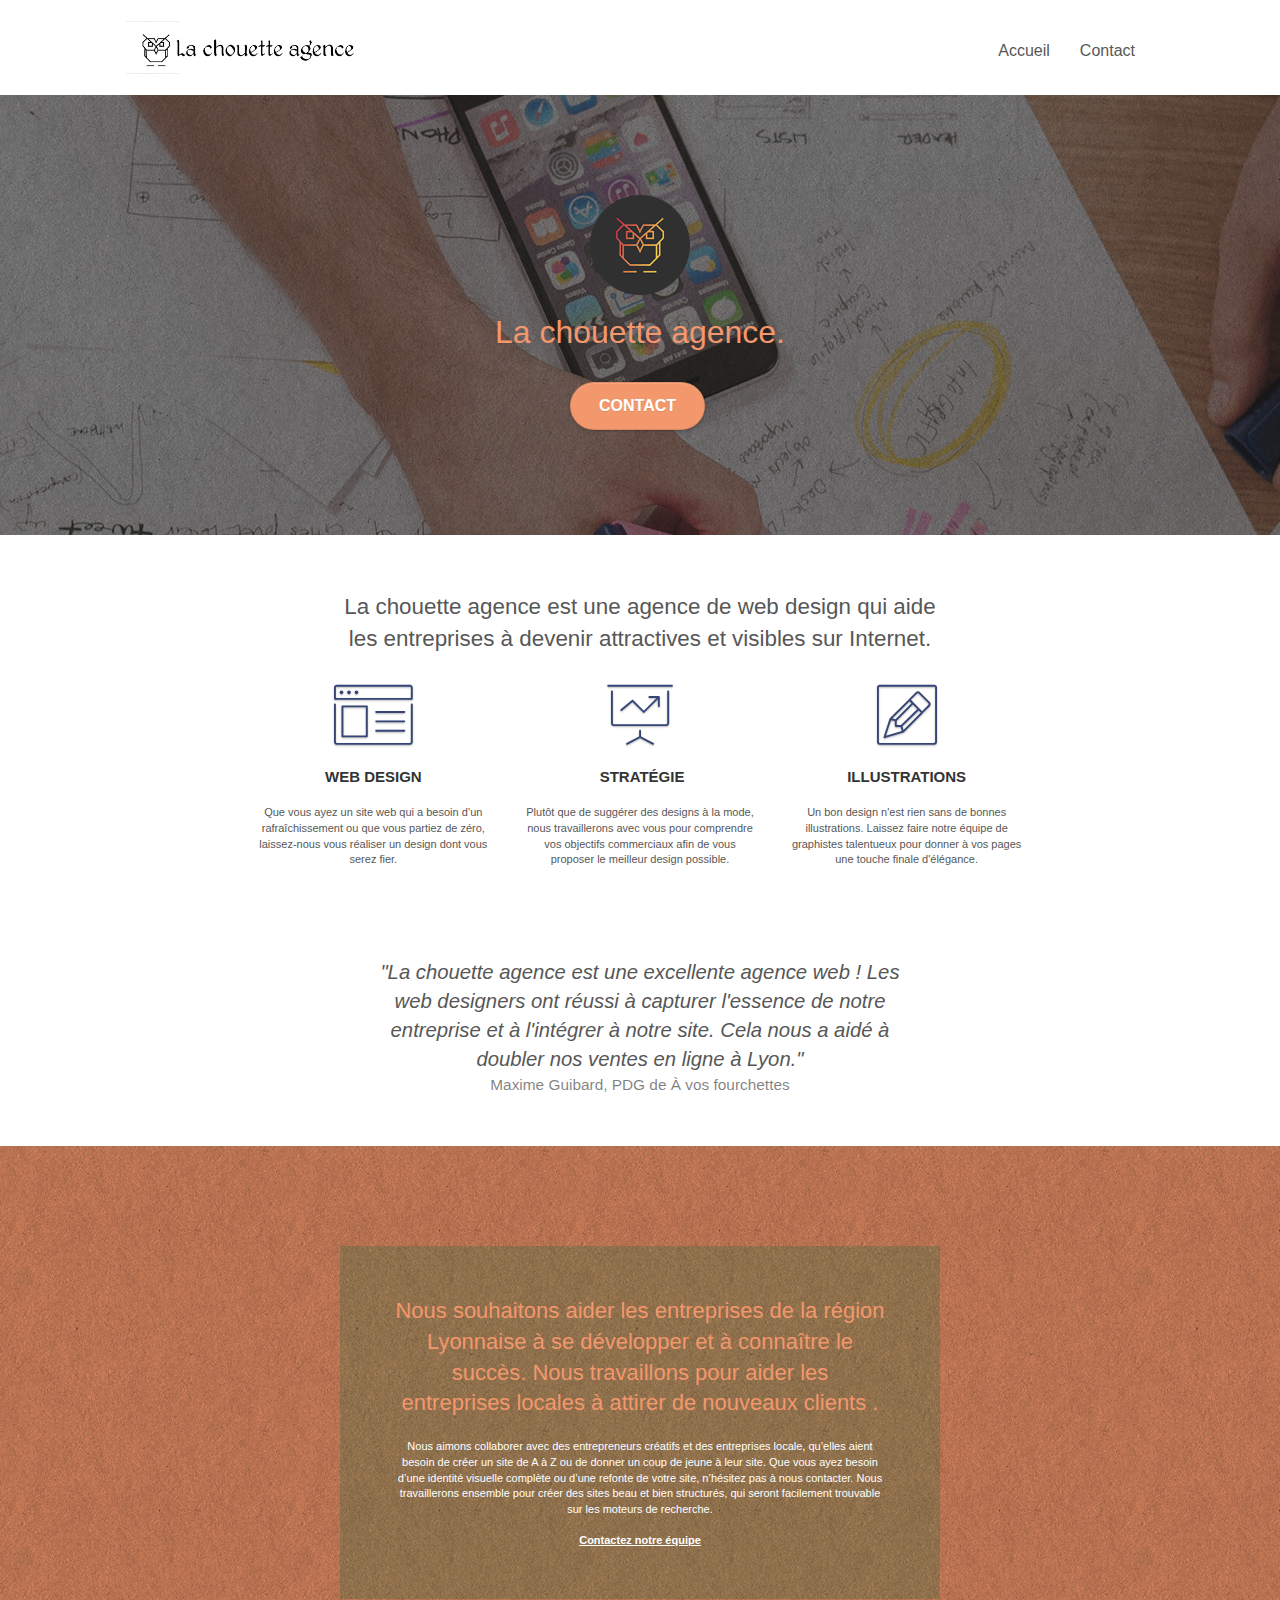
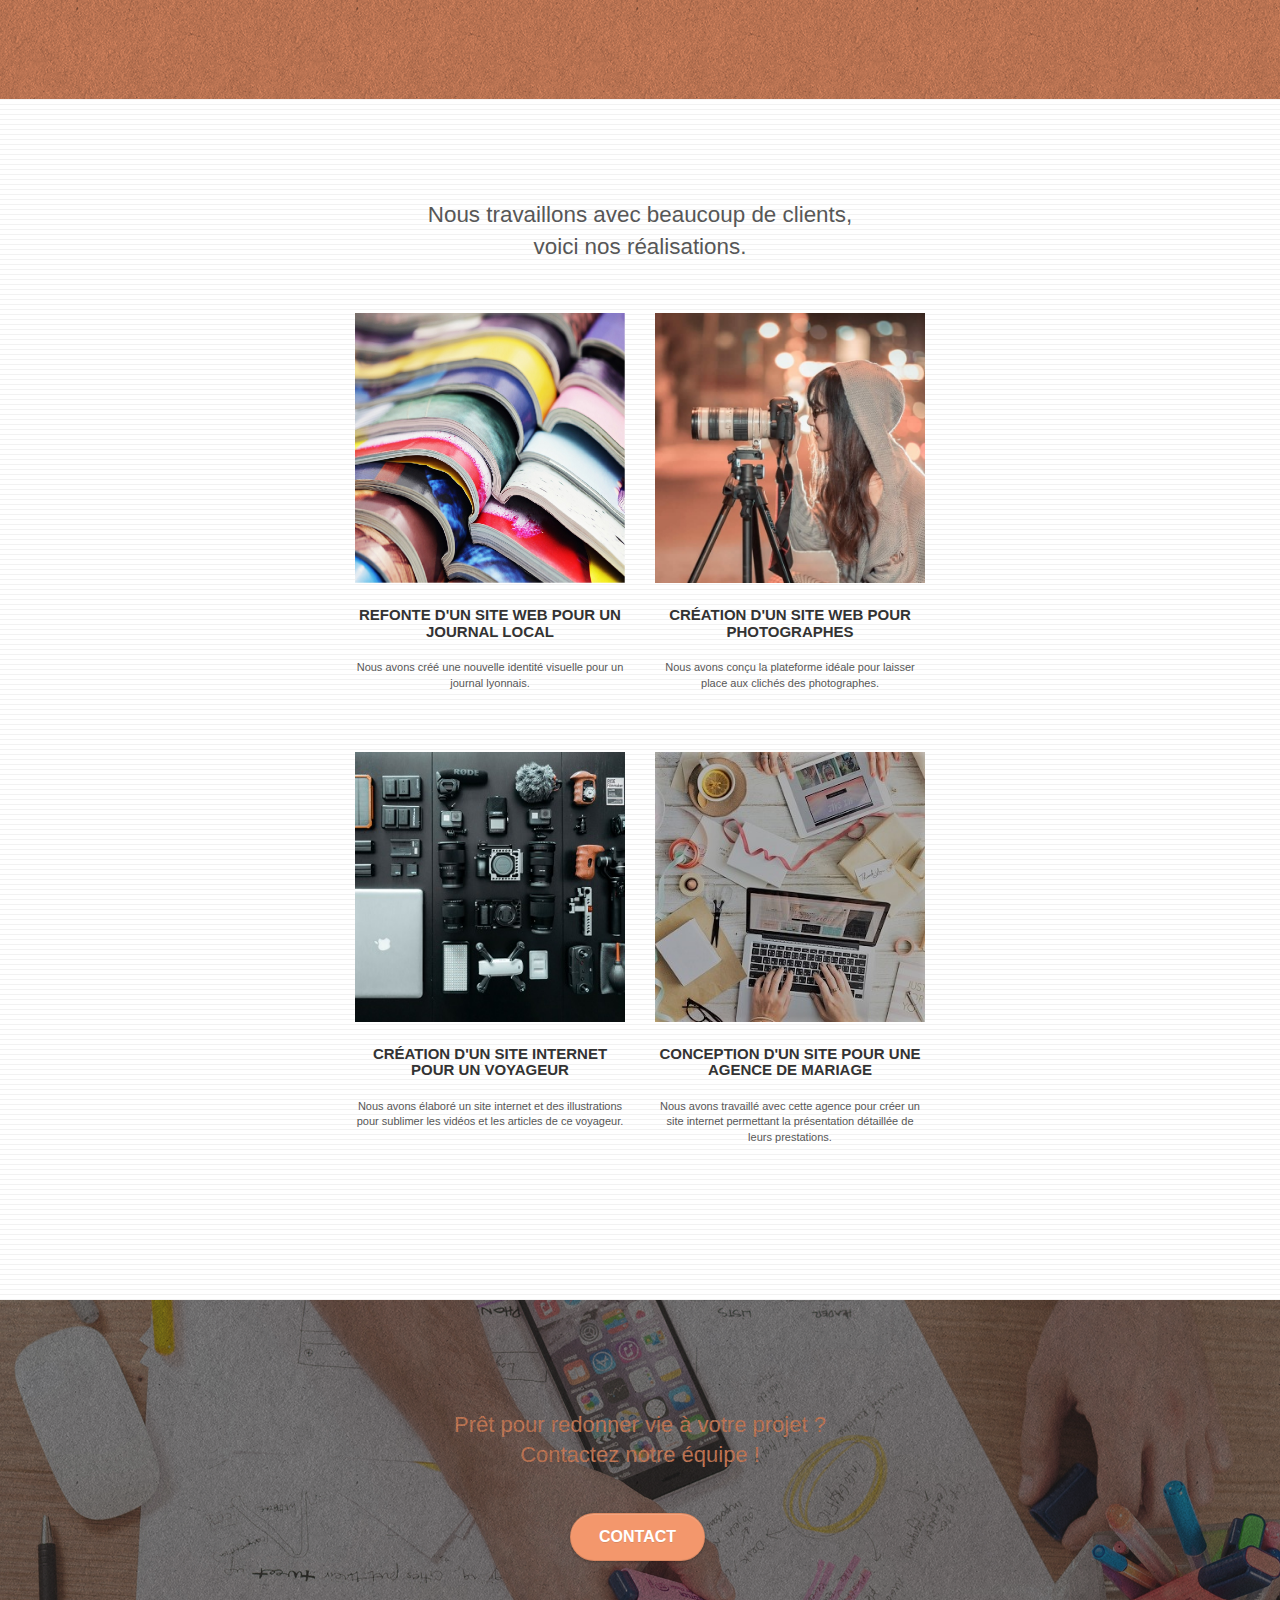
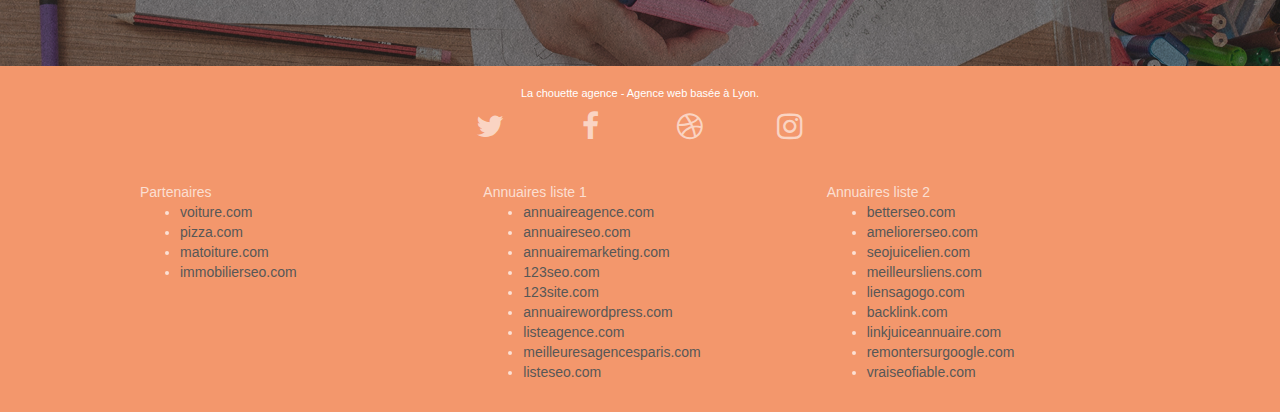
==== commit eb4cdda0: "images de textes remplacées par du vrai texte en HTML/CSS" ====
--- a/index.html
+++ b/index.html
@@ -83,7 +83,7 @@
 	<div class="container bloc-md">
 		<div class="row">
 			<div class="col-sm-12 text-center">
-				<img alt="agence web, agence web paris, web design paris, stratégie web" src="img/title.png" />
+				<p class="titre-1">La chouette agence est une agence de web design qui aide les entreprises à devenir attractives et visibles sur Internet.</p>
 			</div>
 		</div>
 		<div class="row voffset-lg med-width-whitespace">
@@ -123,7 +123,8 @@
 		</div>
 		<div class="row voffset-lg voffset">
 			<div class="col-xs-12 col-md-8 col-md-offset-2 text-center">
-				<img alt="agence web, agence web paris, web design paris, stratégie web" src="img/citation.png" />
+				<p class="citation">"La chouette agence est une excellente agence web ! Les web designers ont réussi à capturer l'essence de notre entreprise et à l'intégrer à notre site. Cela nous a aidé à doubler nos ventes en ligne à Lyon."</p>
+				<small class="center">Maxime Guibard, PDG de À vos fourchettes</small>
 
 			</div>
 		</div>
@@ -153,7 +154,7 @@
 	<div class="container bloc-lg">
 		<div class="row">
 			<div class="col-sm-12 text-center">
-				<img alt="agence web, agence web paris, web design paris, stratégie web" src="img/title2.png" />
+				<p class="titre-2">Nous travaillons avec beaucoup de clients, voici nos réalisations.</p>
 			</div>
 		</div>
 		<div class="row tight-width-whitespace portfolio-row">
--- a/style.css
+++ b/style.css
@@ -362,6 +362,26 @@
     z-index: 2;
 }
 
+.titre-1{
+    font-size: 1.6em;
+    margin:6px 20%;
+}
+
+.titre-2{
+    font-size: 1.6em;
+    margin:0 27%;
+}
+
+.citation{
+    font-size: 1.45em;
+    margin: 0 8%;
+    font-style: italic;
+}
+
+small{
+    font-size: 1.1em;
+}
+
 @media (min-width: 768px) {
     .site-navigation {
         position: absolute;
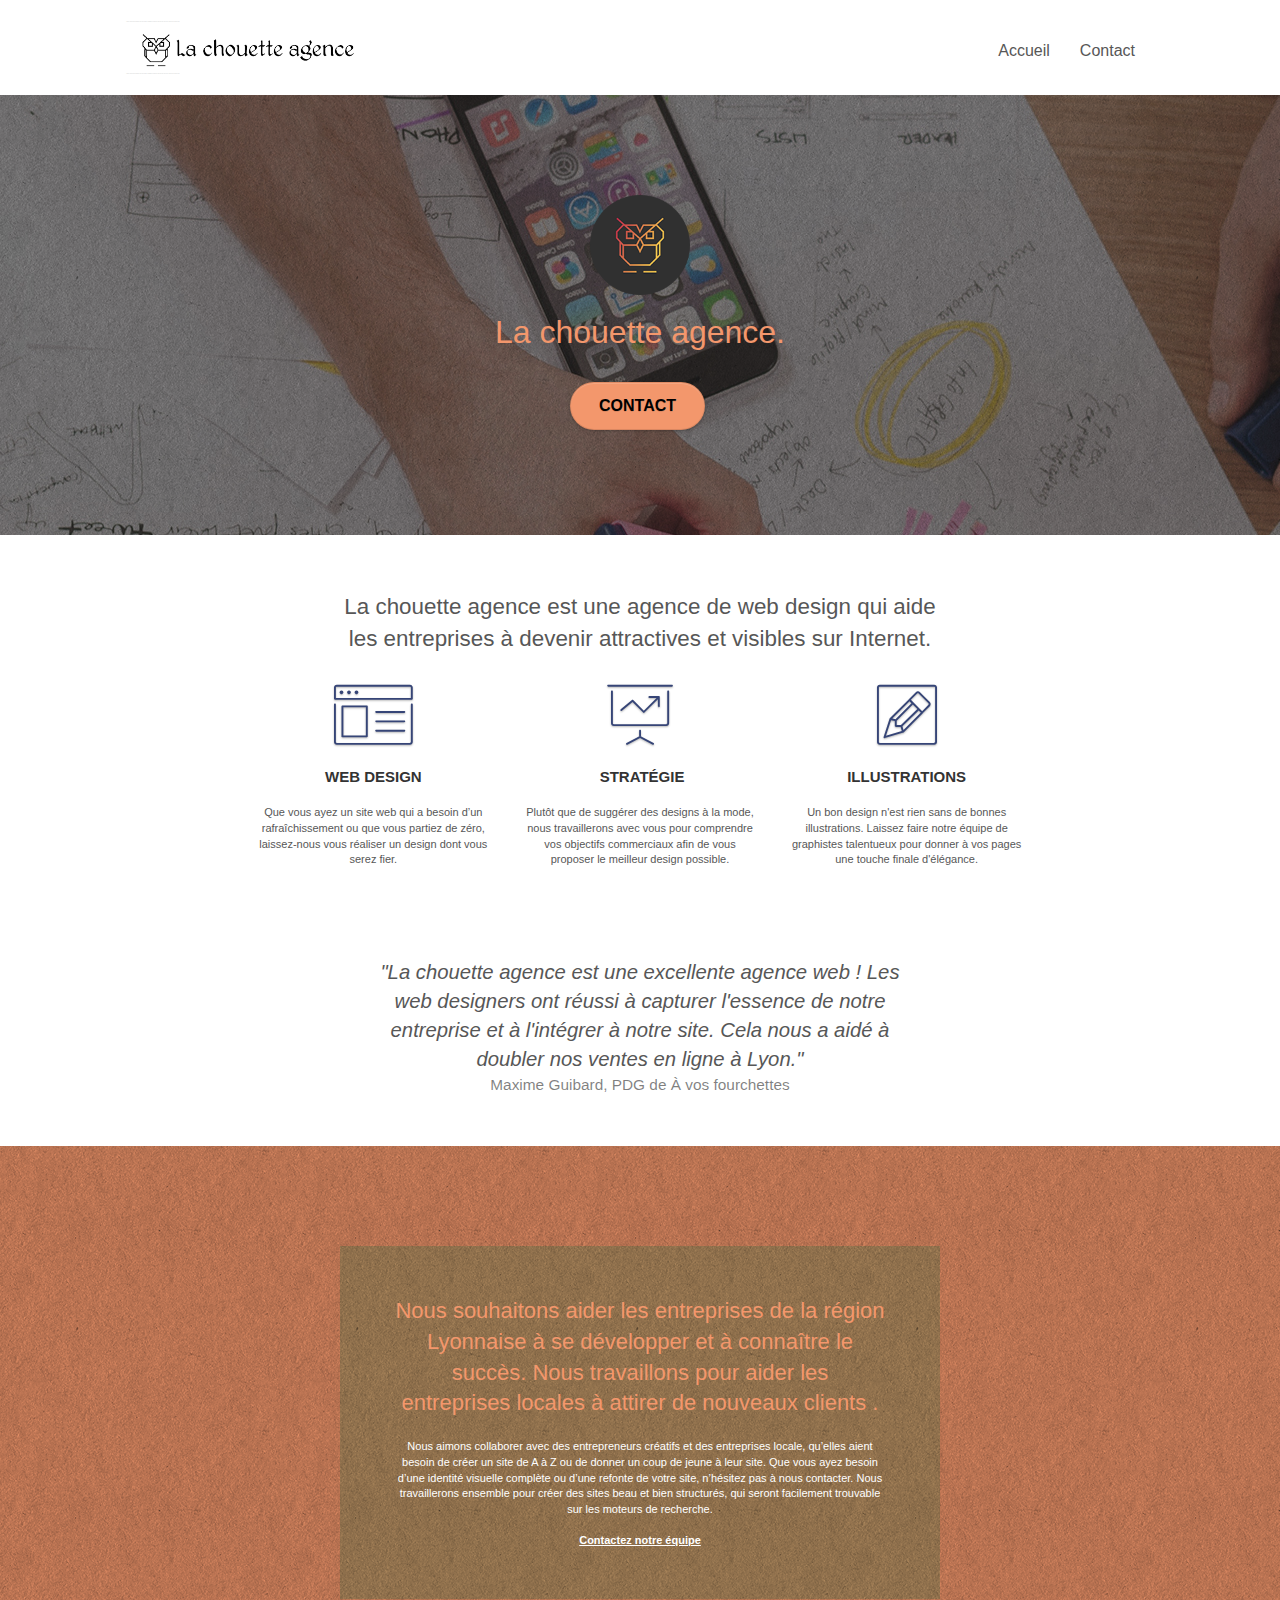
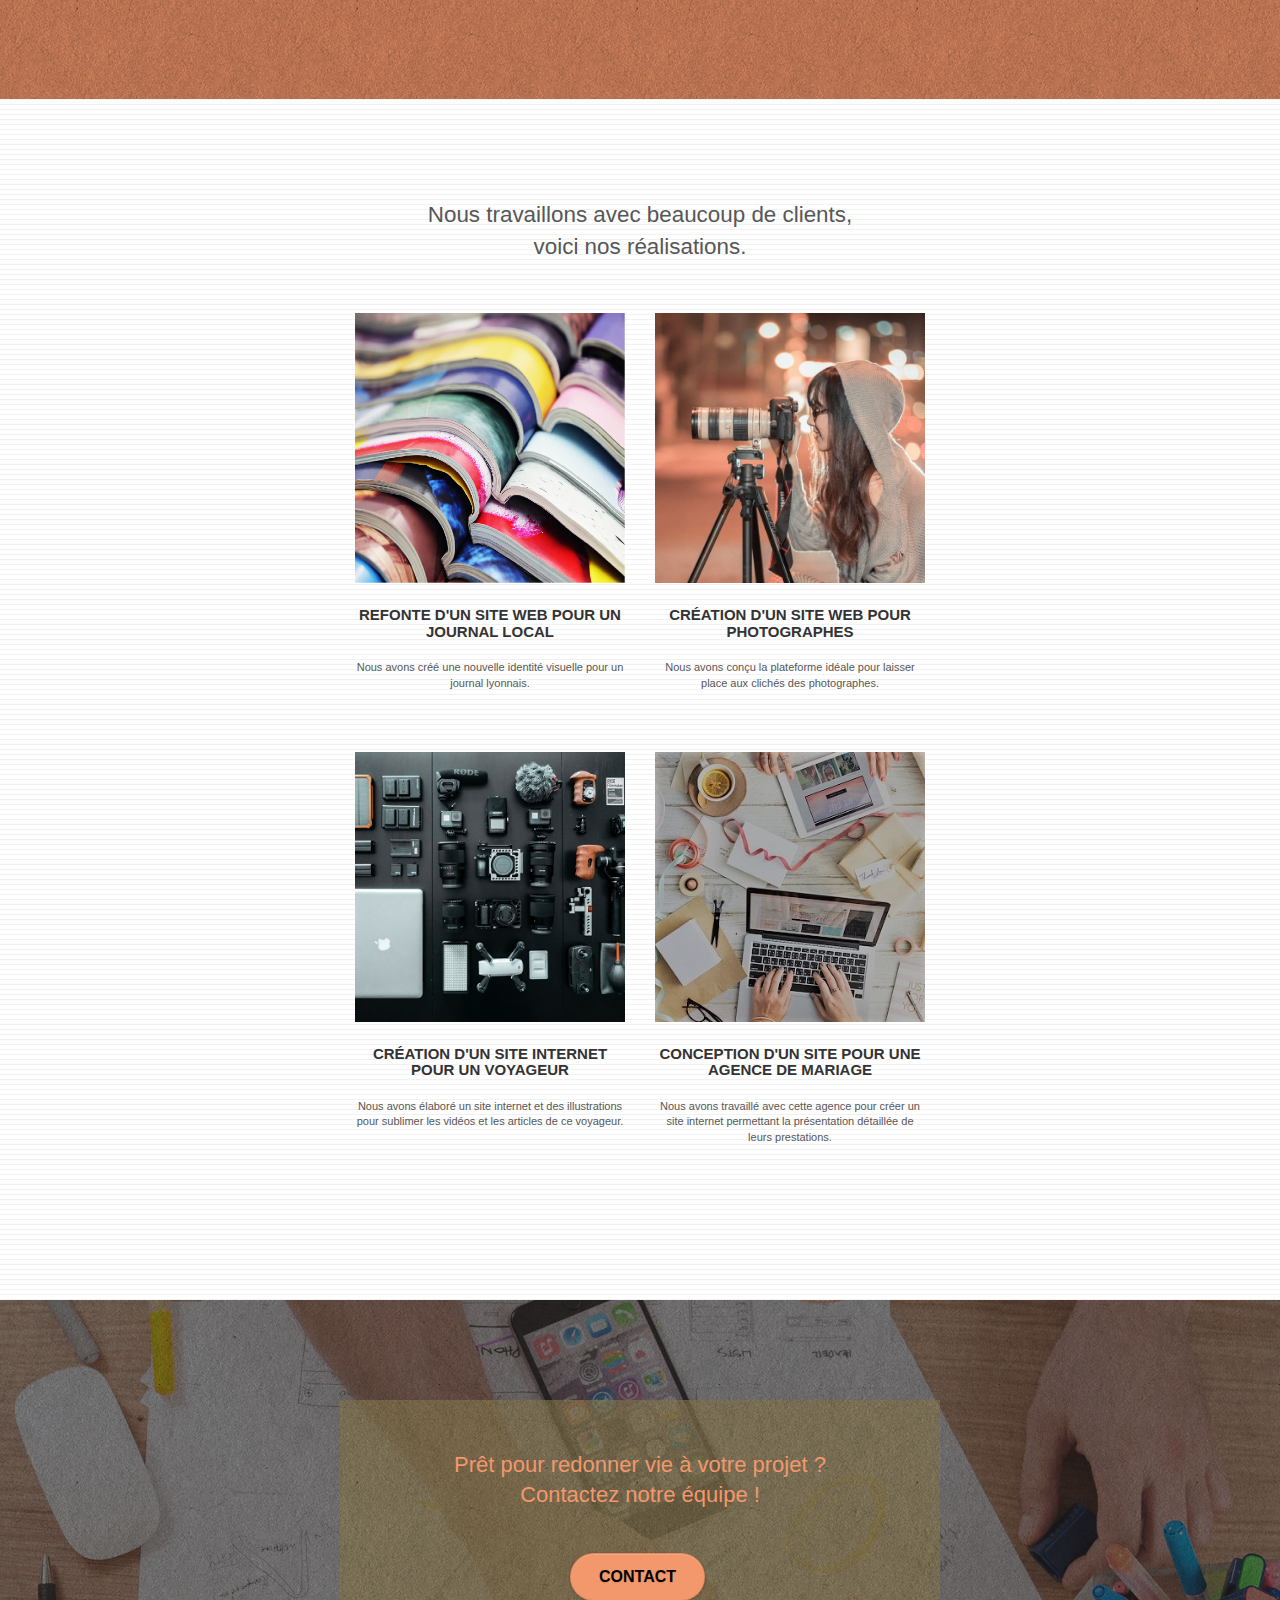
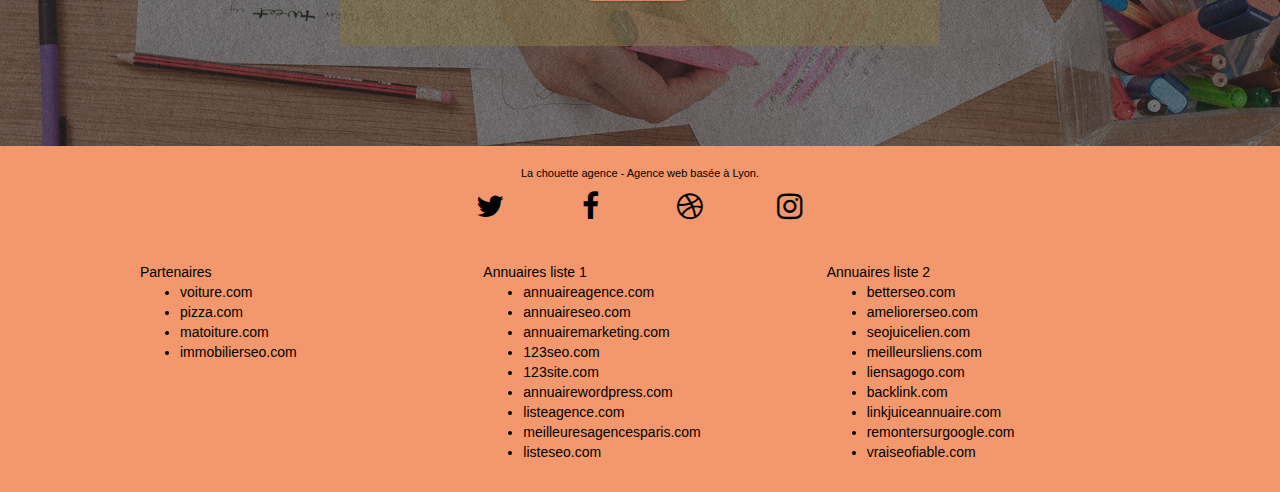
==== commit 42bfeab6: "problèmes de contrastes règlés" ====
--- a/index.html
+++ b/index.html
@@ -204,12 +204,14 @@
 <!-- bloc-5-cta -->
 <div class="bloc bgc-dark-slate-blue bg-banniere d-bloc bloc-bg-texture texture-paper" id="bloc-5-cta">
 	<div class="container bloc-lg">
-		<div class="row">
-			<h2 class="mg-md text-center tc-white">
-				Prêt pour redonner vie à votre projet ?<br>Contactez notre équipe !
-			</h2>
-			<div class="col-sm-12 text-center">
-				<a href="page2.html" class="btn btn-atomic-tangerine btn-clean btn-rd btn-lg cta-hero">Contact</a>
+		<div class="row black-background tight-width-whitespace">
+			<div class="col-sm-12">
+				<h2 class="mg-md text-center tc-white">
+					Prêt pour redonner vie à votre projet ?<br>Contactez notre équipe !
+				</h2>
+				<div class="col-sm-12 text-center">
+					<a href="page2.html" class="btn btn-atomic-tangerine btn-clean btn-rd btn-lg cta-hero">Contact</a>
+				</div>
 			</div>
 		</div>
 	</div>
@@ -221,7 +223,7 @@
 	<div class="container bloc-sm">
 		<div class="row">
 			<div class="col-sm-12">
-				<p class="text-center white">
+				<p class="text-center text-black">
 					La chouette agence - Agence web basée à Lyon.<br>
 				</p>
 				<div class="row row-no-gutters social">
@@ -251,38 +253,38 @@
 					<div class="col-sm-4">
 						Partenaires
 							<ul>
-								<li><a href="voiture.com">voiture.com</a></li>
-								<li><a href="pizza.com">pizza.com</a></li>
-								<li><a href="matoiture.com">matoiture.com</a></li>
-								<li><a href="immobilierseo.com">immobilierseo.com</a></li>
+								<li><a href="voiture.com" class="text-black">voiture.com</a></li>
+								<li><a href="pizza.com" class="text-black">pizza.com</a></li>
+								<li><a href="matoiture.com" class="text-black">matoiture.com</a></li>
+								<li><a href="immobilierseo.com" class="text-black">immobilierseo.com</a></li>
 							</ul>		
 					</div>
 					<div class="col-sm-4">
 						Annuaires liste 1
 						<ul>
-							<li><a href="annuaireagence.com">annuaireagence.com</a></li>
-							<li><a href="annuaireseo.com">annuaireseo.com</a></li>
-							<li><a href="annuairemarketing.com">annuairemarketing.com</a></li>
-							<li><a href="123seoture.com">123seo.com</a></li>
-							<li><a href="123site.com">123site.com</a></li>
-							<li><a href="annuairewordpress.com">annuairewordpress.com</a></li>
-							<li><a href="listeagence.com">listeagence.com</a></li>
-							<li><a href="meilleuresagencesparis.com">meilleuresagencesparis.com</a></li>
-							<li><a href="listeseo.com">listeseo.com</a></li>
+							<li><a href="annuaireagence.com" class="text-black">annuaireagence.com</a></li>
+							<li><a href="annuaireseo.com" class="text-black">annuaireseo.com</a></li>
+							<li><a href="annuairemarketing.com" class="text-black">annuairemarketing.com</a></li>
+							<li><a href="123seoture.com" class="text-black">123seo.com</a></li>
+							<li><a href="123site.com" class="text-black">123site.com</a></li>
+							<li><a href="annuairewordpress.com" class="text-black">annuairewordpress.com</a></li>
+							<li><a href="listeagence.com" class="text-black">listeagence.com</a></li>
+							<li><a href="meilleuresagencesparis.com" class="text-black">meilleuresagencesparis.com</a></li>
+							<li><a href="listeseo.com" class="text-black">listeseo.com</a></li>
 						</ul>
 					</div>
 					<div class="col-sm-4">
 						Annuaires liste 2
 						<ul>
-							<li><a href="betterseo.com">betterseo.com</a></li>
-							<li><a href="ameliorerseo.com">ameliorerseo.com</a></li>
-							<li><a href="seojuicelien.com">seojuicelien.com</a></li>
-							<li><a href="meilleursliens.com">meilleursliens.com</a></li>
-							<li><a href="liensagogo.com">liensagogo.com</a></li>
-							<li><a href="backlink.com">backlink.com</a></li>
-							<li><a href="linkjuiceannuaire.com">linkjuiceannuaire.com</a></li>
-							<li><a href="remontersurgoogle.com">remontersurgoogle.com</a></li>
-							<li><a href="vraiseofiable.com">vraiseofiable.com</a></li>
+							<li><a href="betterseo.com" class="text-black">betterseo.com</a></li>
+							<li><a href="ameliorerseo.com" class="text-black">ameliorerseo.com</a></li>
+							<li><a href="seojuicelien.com" class="text-black">seojuicelien.com</a></li>
+							<li><a href="meilleursliens.com" class="text-black">meilleursliens.com</a></li>
+							<li><a href="liensagogo.com" class="text-black">liensagogo.com</a></li>
+							<li><a href="backlink.com" class="text-black">backlink.com</a></li>
+							<li><a href="linkjuiceannuaire.com" class="text-black">linkjuiceannuaire.com</a></li>
+							<li><a href="remontersurgoogle.com" class="text-black">remontersurgoogle.com</a></li>
+							<li><a href="vraiseofiable.com" class="text-black">vraiseofiable.com</a></li>
 						</ul>
 					</div>
 				</div>
--- a/style.css
+++ b/style.css
@@ -100,7 +100,7 @@
 }
 
 .d-bloc {
-    color: rgba(255, 255, 255, .7);
+   color: black;
 }
 
 .d-bloc button:hover {
@@ -133,7 +133,7 @@
 .d-bloc h5 a,
 .d-bloc h6 a,
 .d-bloc p a {
-    color: rgba(255, 255, 255, .6);
+    color: black;
 }
 
 .d-bloc .a-btn:hover,
@@ -150,7 +150,7 @@
 .d-bloc h5 a:hover,
 .d-bloc h6 a:hover,
 .d-bloc p a:hover {
-    color: rgba(255, 255, 255, 1);
+    color: #575757;
 }
 
 .d-bloc .navbar-toggle .icon-bar {
@@ -800,12 +800,16 @@
 
 .btn-atomic-tangerine {
     background: #F3976C;
+    color: black!important;
+}
+
+.btn-atomic-tangerine:hover {
+    background: #a76444!important;
     color: #FFFFFF!important;
 }
 
-.btn-atomic-tangerine:hover {
-    background: #c27956!important;
-    color: #FFFFFF!important;
+.text-black{
+    color: black!important;
 }
 
 .ltc-white {
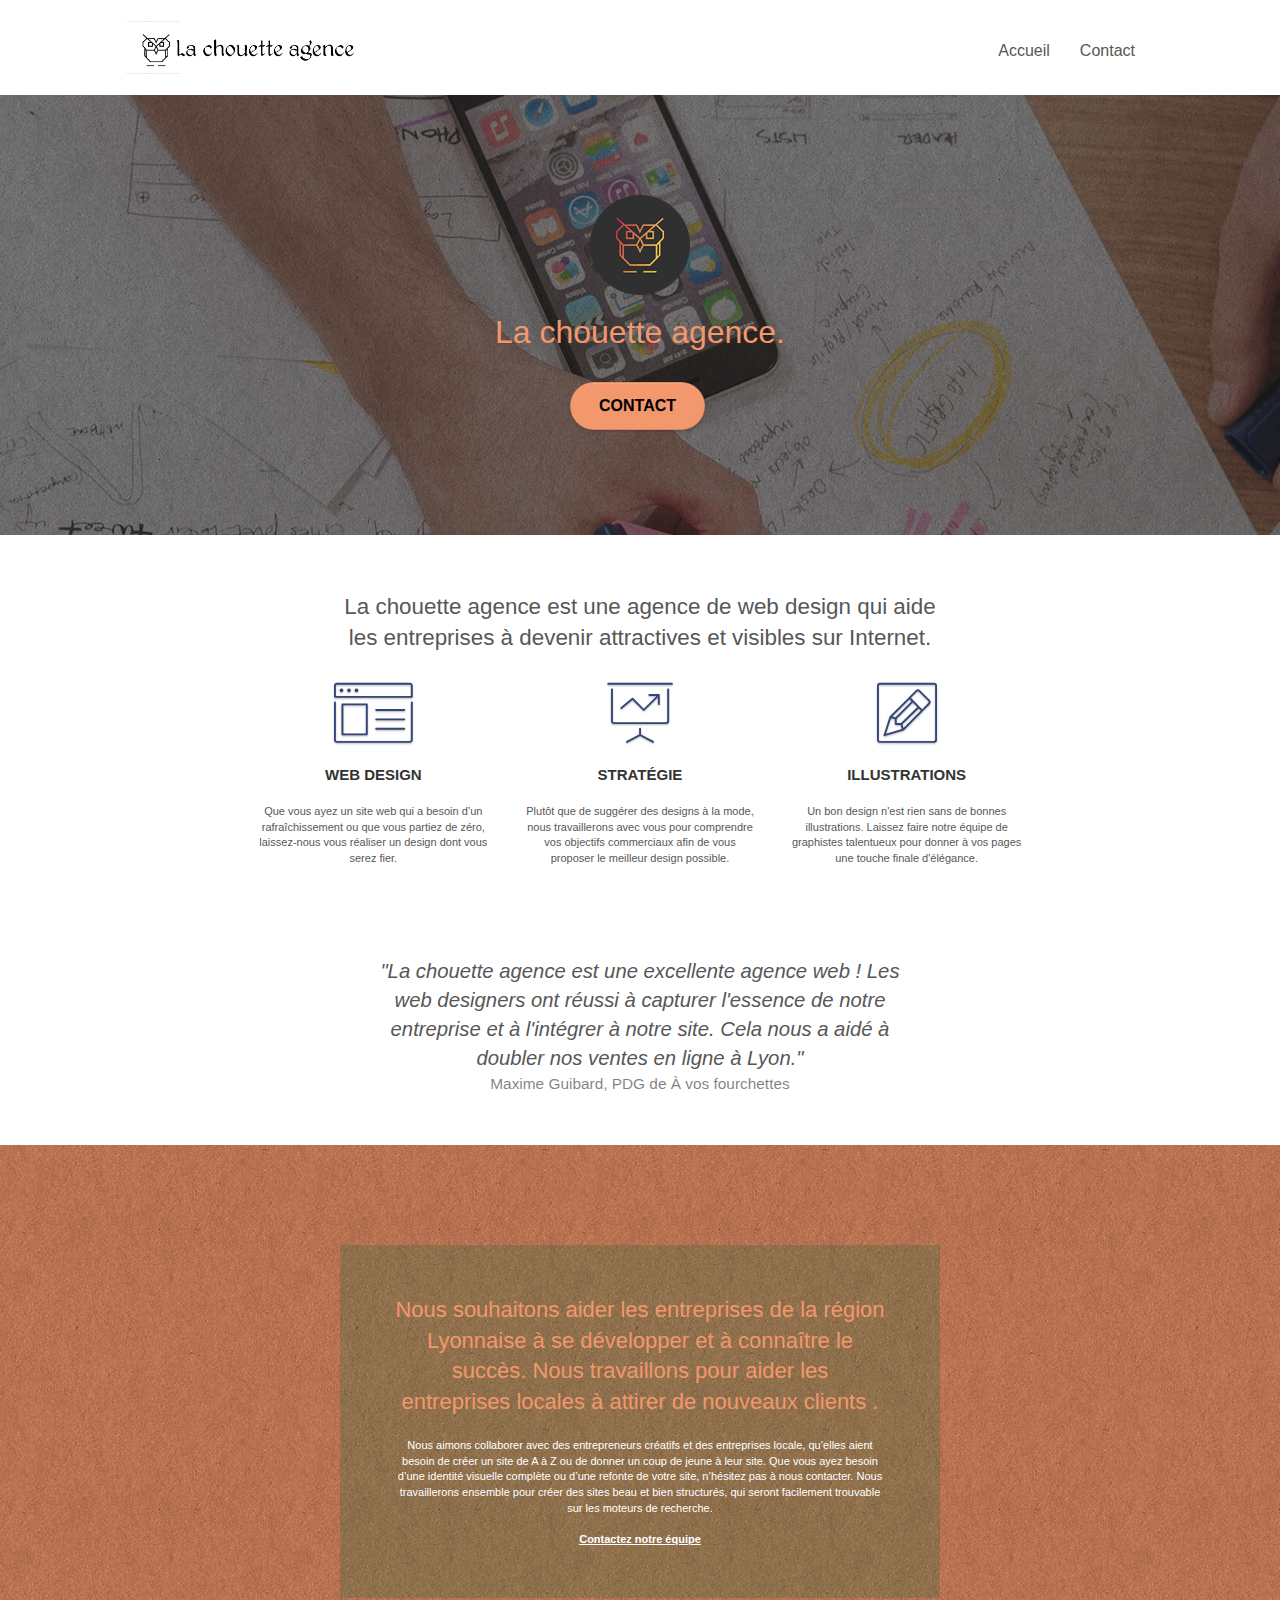
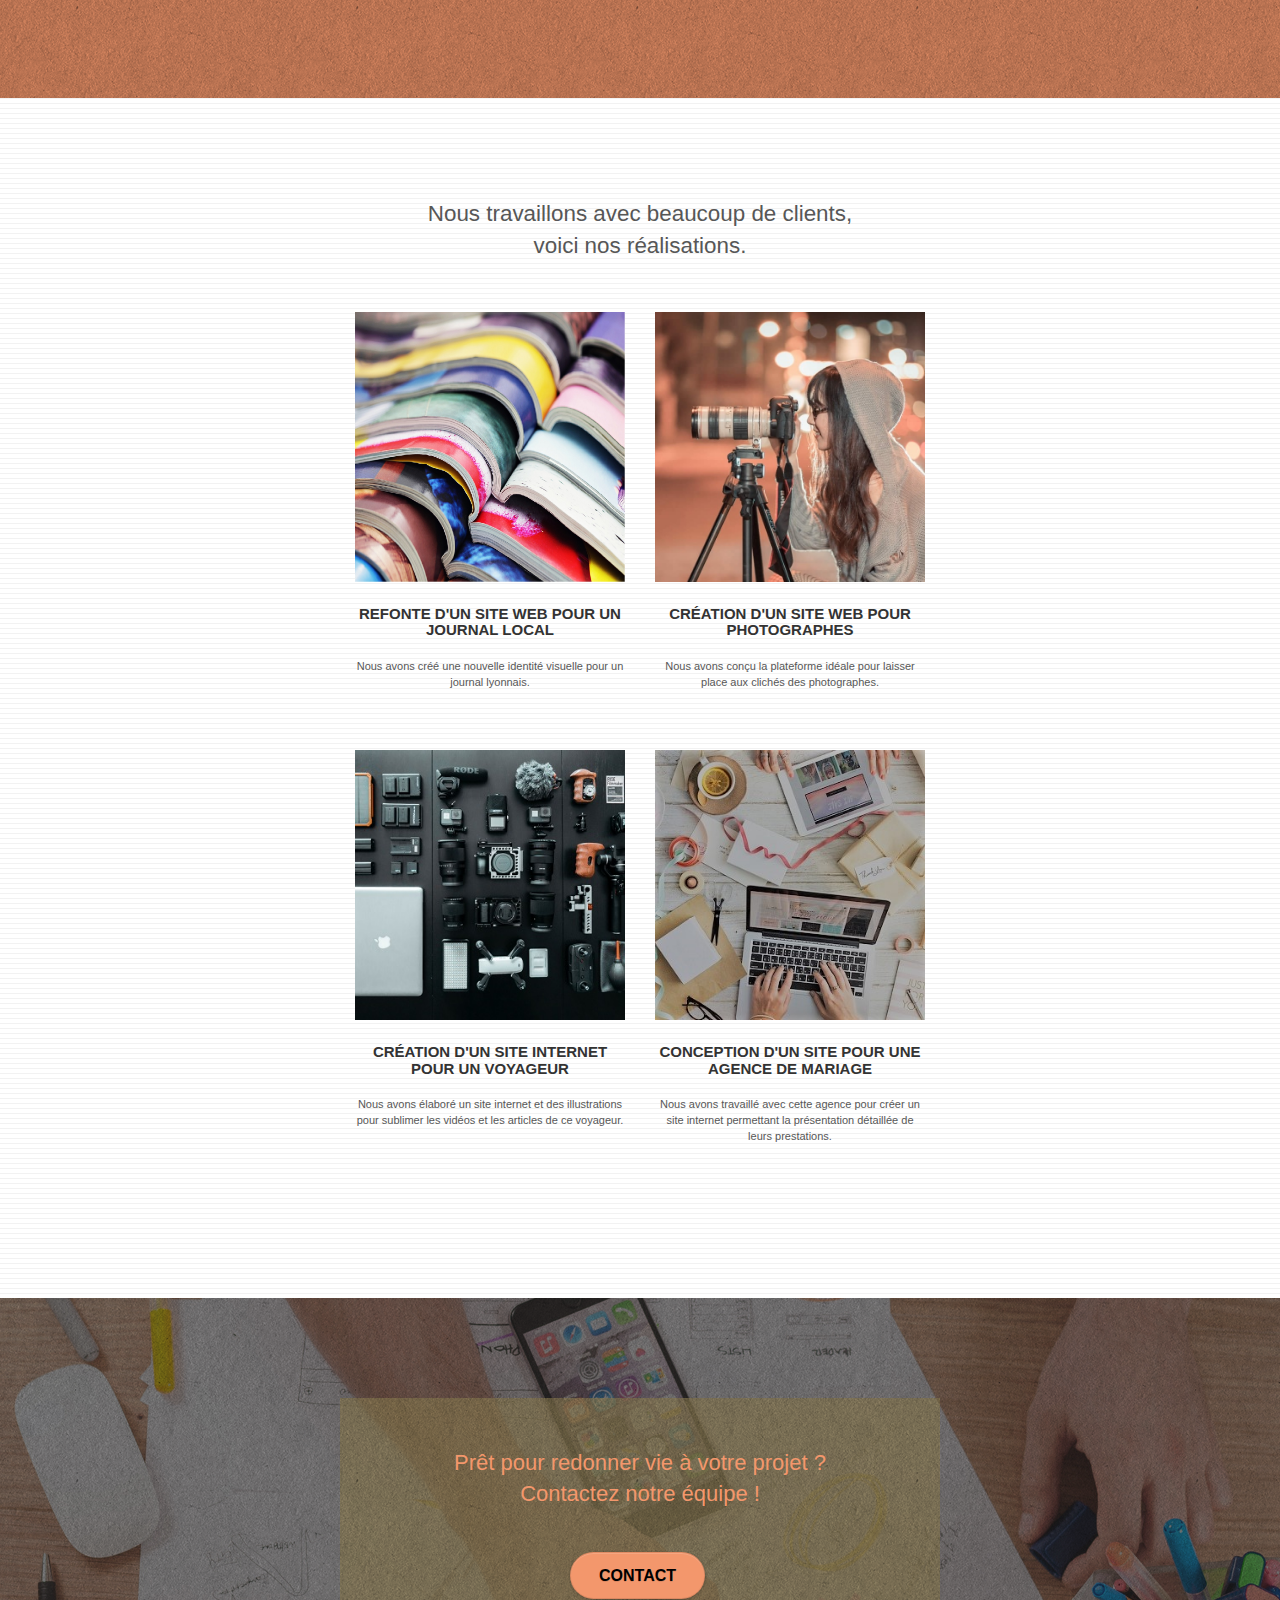
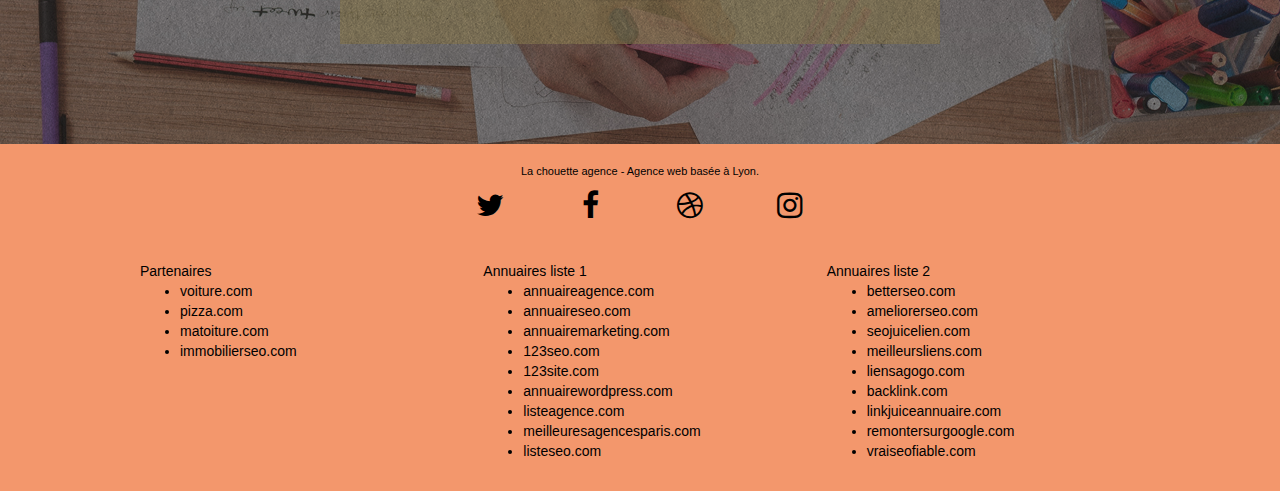
==== commit 4ee1183c: "h2 rajouté" ====
--- a/index.html
+++ b/index.html
@@ -1,5 +1,5 @@
 <!doctype html>
-<html lang="Default">
+<html lang="fr">
 <head>
     <meta charset="utf-8">
     <meta name="description" content="La chouette agence est une agence de web design basée à Lyon, qui va vous aider à devenir une entreprise attractive et visible sur Internet.">
@@ -83,7 +83,7 @@
 	<div class="container bloc-md">
 		<div class="row">
 			<div class="col-sm-12 text-center">
-				<p class="titre-1">La chouette agence est une agence de web design qui aide les entreprises à devenir attractives et visibles sur Internet.</p>
+				<h2 class="titre-1">La chouette agence est une agence de web design qui aide les entreprises à devenir attractives et visibles sur Internet.</h2>
 			</div>
 		</div>
 		<div class="row voffset-lg med-width-whitespace">
@@ -103,7 +103,7 @@
 					<span class="et-icon-presentation sm-shadow icon-dark-slate-blue icons icon-lg"></span>
 				</div>
 				<h3 class="mg-md text-center">
-					&nbsp;Stratégie
+					Stratégie
 				</h3>
 				<p class="text-center ">
 					Plutôt que de suggérer des designs à la mode, nous travaillerons avec vous pour comprendre vos objectifs commerciaux afin de vous proposer le meilleur design possible.<br>
--- a/style.css
+++ b/style.css
@@ -872,13 +872,13 @@
     }
 }
 
-@media only screen and (min-device-width: 768px) and (max-device-width: 1024px) and (orientation: landscape) {
+@media only screen and (min-width: 768px) and (max-width: 1024px) and (orientation: landscape) {
     .b-parallax {
         background-attachment: scroll;
     }
 }
 
-@media only screen and (min-device-width: 1024px) and (max-device-width: 1366px) and (-webkit-min-device-pixel-ratio: 1.5) {
+@media only screen and (min-width: 1024px) and (max-width: 1366px) and (-webkit-min-device-pixel-ratio: 1.5) {
     .b-parallax {
         background-attachment: scroll;
     }
@@ -897,8 +897,8 @@
         position: relative;
     }
     .bloc {
-        padding-left: constant(safe-area-inset-left);
-        padding-right: constant(safe-area-inset-right);
+        padding-left: 0;
+        padding-right: 0;
     }
     .bloc-group,
     .bloc-group .bloc {
@@ -908,8 +908,8 @@
     .bloc-fill-screen .fill-bloc-top-edge,
     .bloc-fill-screen .fill-bloc-bottom-edge {
         padding: 0 20px;
-        padding-left: constant(safe-area-inset-left);
-        padding-right: constant(safe-area-inset-right);
+        padding-left: 0;
+        padding-right: 0;
     }
 }
 
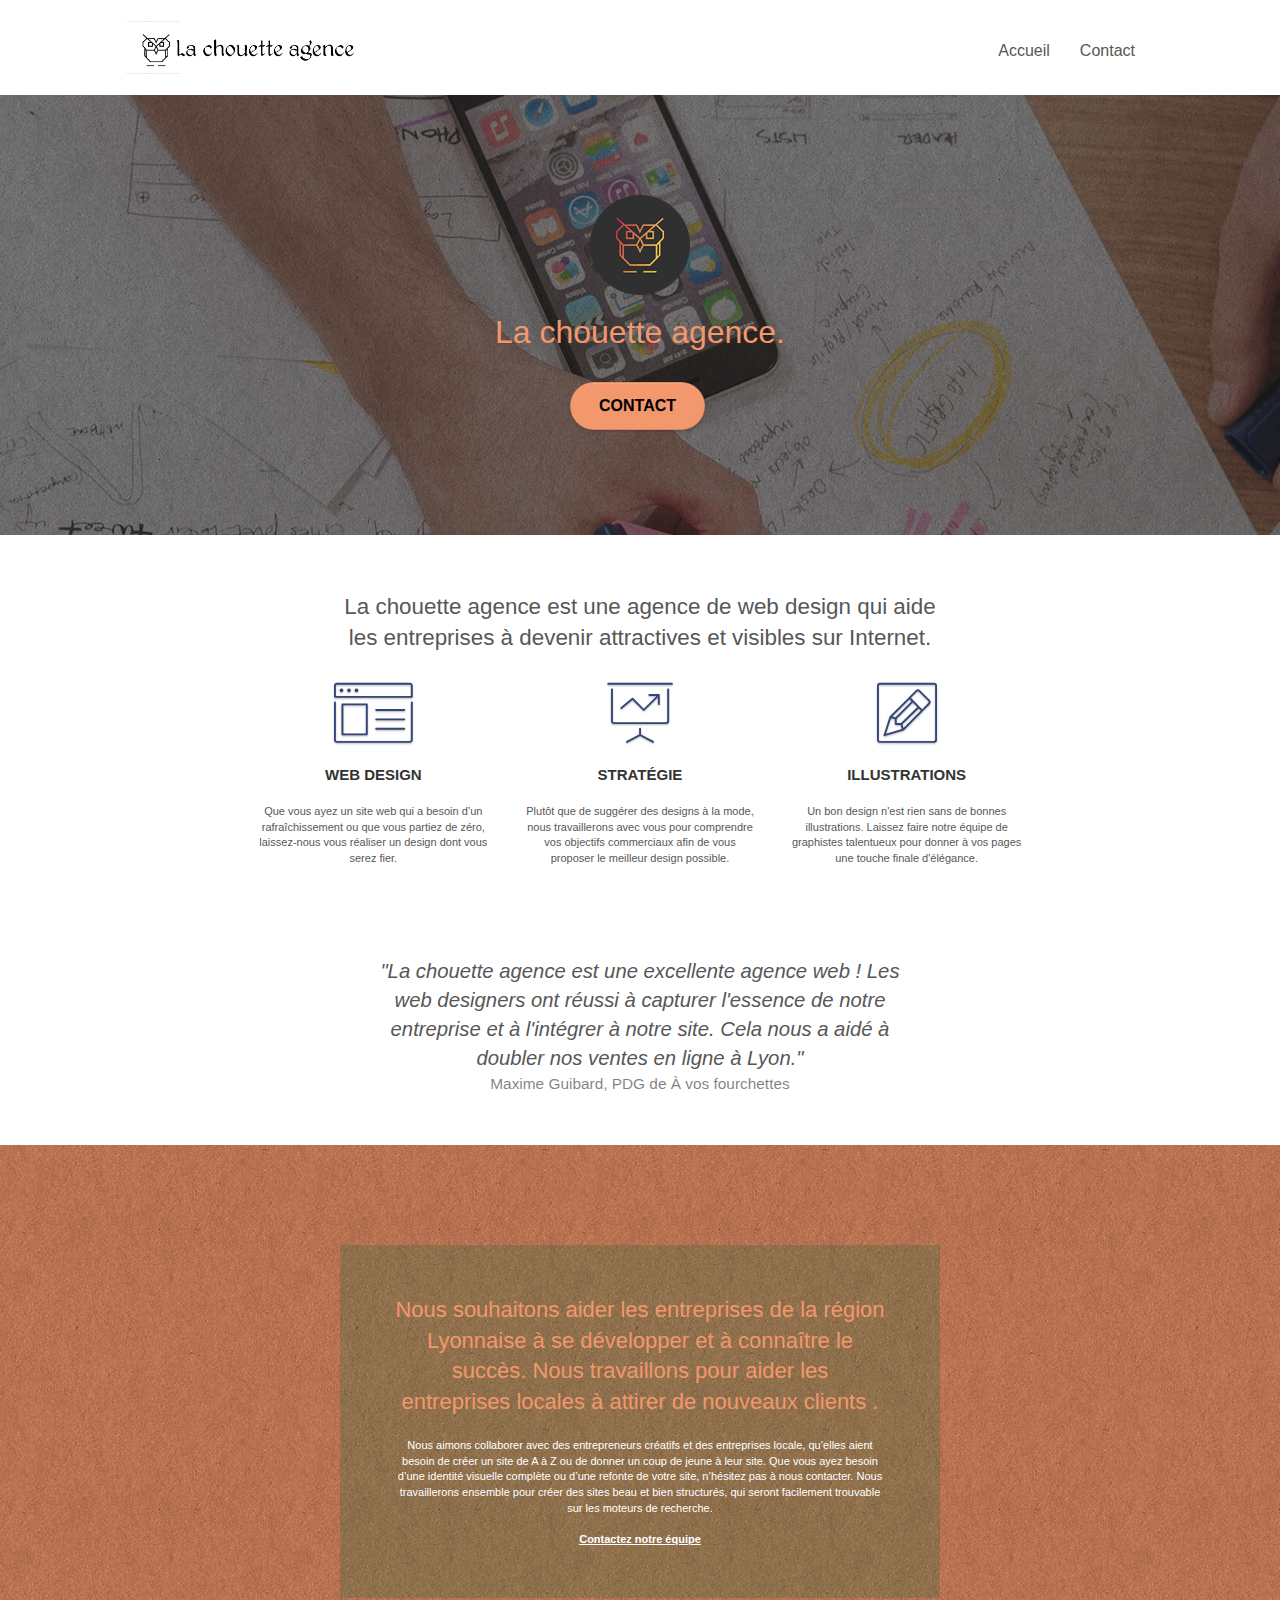
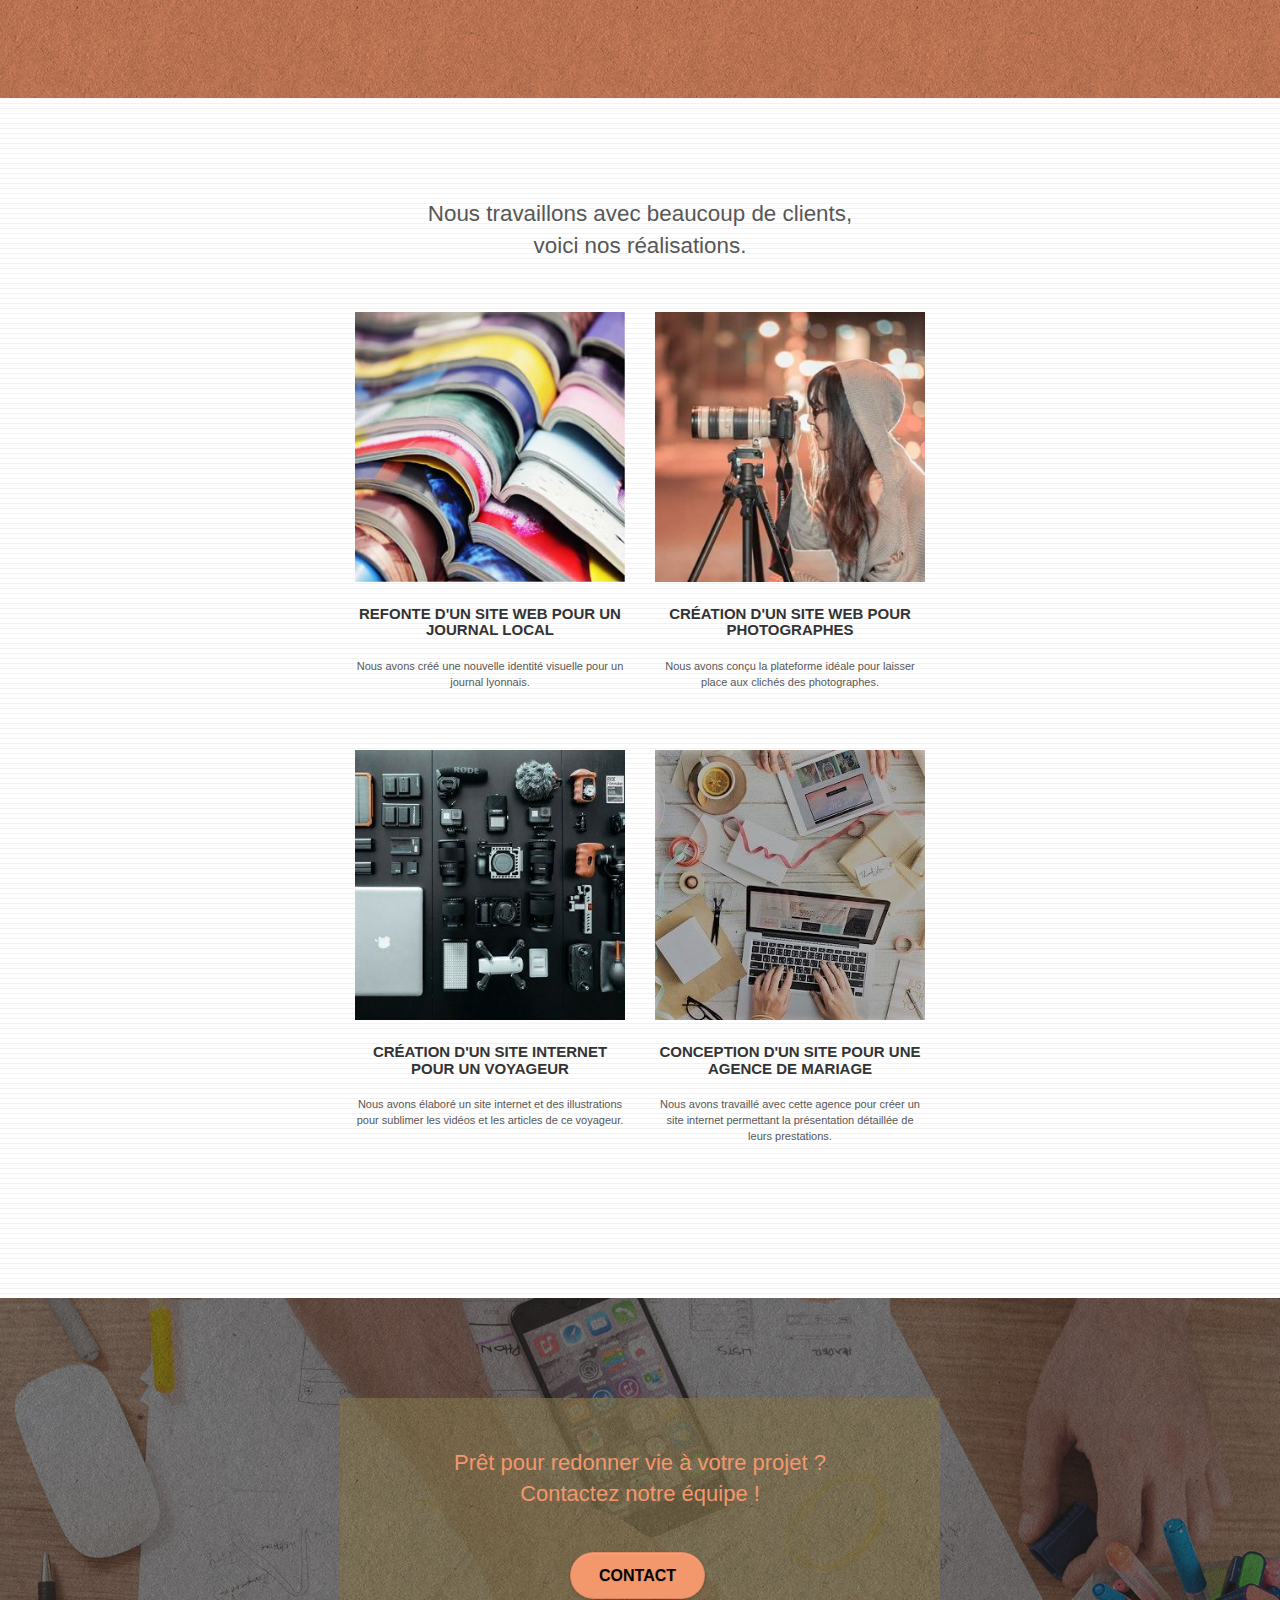
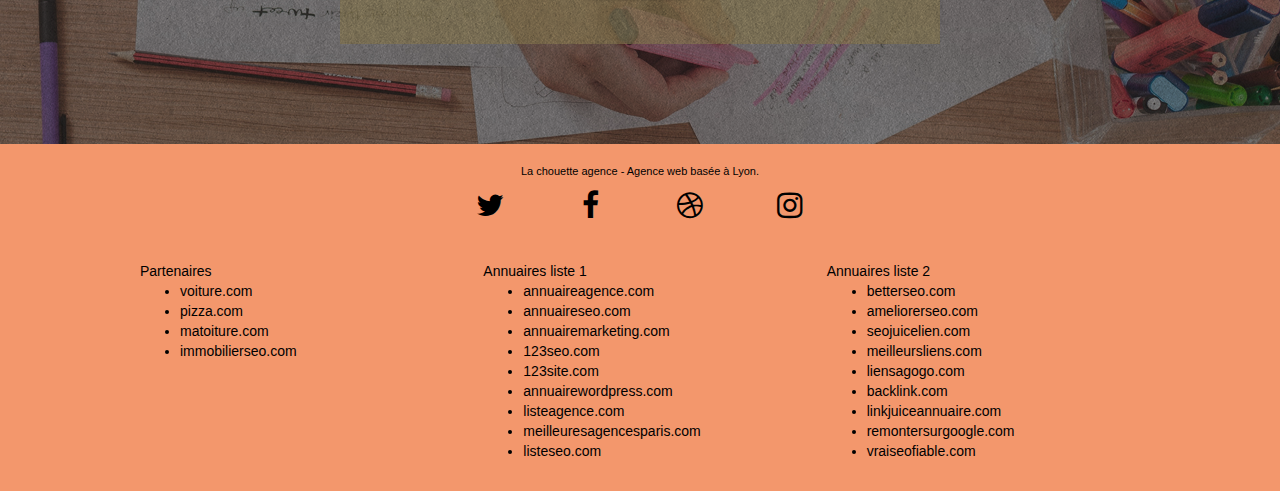
==== commit d410132b: "images otpimisées" ====
--- a/index.html
+++ b/index.html
@@ -37,7 +37,7 @@
 		<nav class="navbar row">
 			<div class="navbar-header">
 				<div class="keywords" style="color:#cccccc;font-size:1px;">Agence web à paris, stratégie web, web design, illustrations, design de site web, site web, web, internet, site internet, site</div>
-				<a class="navbar-brand" href="index.html"><img src="img/la-chouette-agence.png" alt="paris web design logo agence web meilleure agence" height="40" /></a>
+				<a class="navbar-brand" href="index.html"><img src="img/la-chouette-agence.png" alt="Logo et titre de la chouette agence" height="40" /></a>
 				<div class="keywords" style="color:#cccccc;font-size:1px;">Agence web à paris, stratégie web, web design, illustrations, design de site web, site web, web, internet, site internet, site</div>
 				<button id="nav-toggle" type="button" class="ui-navbar-toggle navbar-toggle" data-toggle="collapse" data-target=".navbar-1">
 					<span class="sr-only">Toggle navigation</span><span class="icon-bar"></span><span class="icon-bar"></span><span class="icon-bar"></span>
@@ -65,7 +65,7 @@
 	<div class="container bloc-lg">
 		<div class="row tight-width-whitespace">
 			<div class="col-sm-12">
-				<img src="img/logo.png" class="center-block image-resize-mode" width="100" alt="La chouette agence, agence web paris, création logo paris" />
+				<img src="img/logo.png" class="center-block image-resize-mode" width="100" alt="Logo de la chouette agence" />
 				<h1 class="text-center hero-bloc-text tc-white ">
 					La chouette agence.
 				</h1>
@@ -159,7 +159,7 @@
 		</div>
 		<div class="row tight-width-whitespace portfolio-row">
 			<div class="col-sm-6">
-				<a href="#" data-lightbox="img/1.jpg" data-gallery-id="gallery-1" data-caption="Refonte d'un site web pour un journal local" data-frame="snapshot-lb"><img src="img/1.jpg" alt="paris web design logo agence web meilleure agence et refonte site web journal" class="img-responsive portfolio-thumb" /></a>
+				<a href="#" data-lightbox="img/1.jpg" data-gallery-id="gallery-1" data-caption="Refonte d'un site web pour un journal local" data-frame="snapshot-lb"><img src="img/1.jpg" alt="Magazines colorés ouverts et supperposés" class="img-responsive portfolio-thumb" /></a>
 				<h3 class="mg-md text-center">
 					Refonte d'un site web pour un journal local
 				</h3>
@@ -168,7 +168,7 @@
 				</p>
 			</div>
 			<div class="col-sm-6">
-				<a href="#" data-lightbox="img/2.jpg" data-gallery-id="gallery-1" data-caption="Création d'un site web pour photographes" data-frame="snapshot-lb"><img src="img/2.jpg" class="img-responsive portfolio-thumb" alt="paris web design logo agence web meilleure agence, Création d'un site web pour photographes" /></a>
+ 				<a href="#" data-lightbox="img/2.jpg" data-gallery-id="gallery-1" data-caption="Création d'un site web pour photographes" data-frame="snapshot-lb"><img src="img/2.jpg" class="img-responsive portfolio-thumb" alt="Femme avec appareil photo" /></a>
 				<h3 class="mg-md text-center">
 					Création d'un site web pour photographes
 				</h3>
@@ -179,7 +179,7 @@
 		</div>
 		<div class="row tight-width-whitespace portfolio-row">
 			<div class="col-sm-6">
-				<a href="#" data-lightbox="img/3.bmp" data-gallery-id="gallery-1" data-caption="Création d'un site internet pour un voyageur" data-frame="snapshot-lb"><img src="img/3.bmp" class="img-responsive portfolio-thumb" alt="paris web design logo agence web meilleure agence, Création d'un site web pour voyageur"/></a>
+ 				<a href="#" data-lightbox="img/3.jpg" data-gallery-id="gallery-1" data-caption="Création d'un site internet pour un voyageur" data-frame="snapshot-lb"><img src="img/3.jpg" class="img-responsive portfolio-thumb" alt="Appareils informatiques et photographiques divers"/></a>
 				<h3 class="mg-md text-center">
 					Création d'un site internet pour un voyageur
 				</h3>
@@ -188,7 +188,7 @@
 				</p>
 			</div>
 			<div class="col-sm-6">
-				<a href="#" data-lightbox="img/4.bmp" data-gallery-id="gallery-1" data-caption="Conception d'un site pour une agence de mariage" data-frame="snapshot-lb"><img src="img/4.bmp" class="img-responsive portfolio-thumb" alt="paris web design logo agence web meilleure agence, Création d'un site web pour agence de mariage" /></a>
+				<a href="#" data-lightbox="img/4.jpg" data-gallery-id="gallery-1" data-caption="Conception d'un site pour une agence de mariage" data-frame="snapshot-lb"><img src="img/4.jpg" class="img-responsive portfolio-thumb" alt="Ordinateur portable et décorations de mariage déposés sur une table" /></a>
 				<h3 class="mg-md text-center">
 					Conception d'un site pour une agence de mariage
 				</h3>
--- a/style.css
+++ b/style.css
@@ -846,7 +846,7 @@
 }
 
 .bg-presentation {
-    background-image: url("img/image-de-presentation.bmp");
+    background-image: url("img/image-de-presentation.jpg");
 }
 
 @media (max-width: 1024px) {
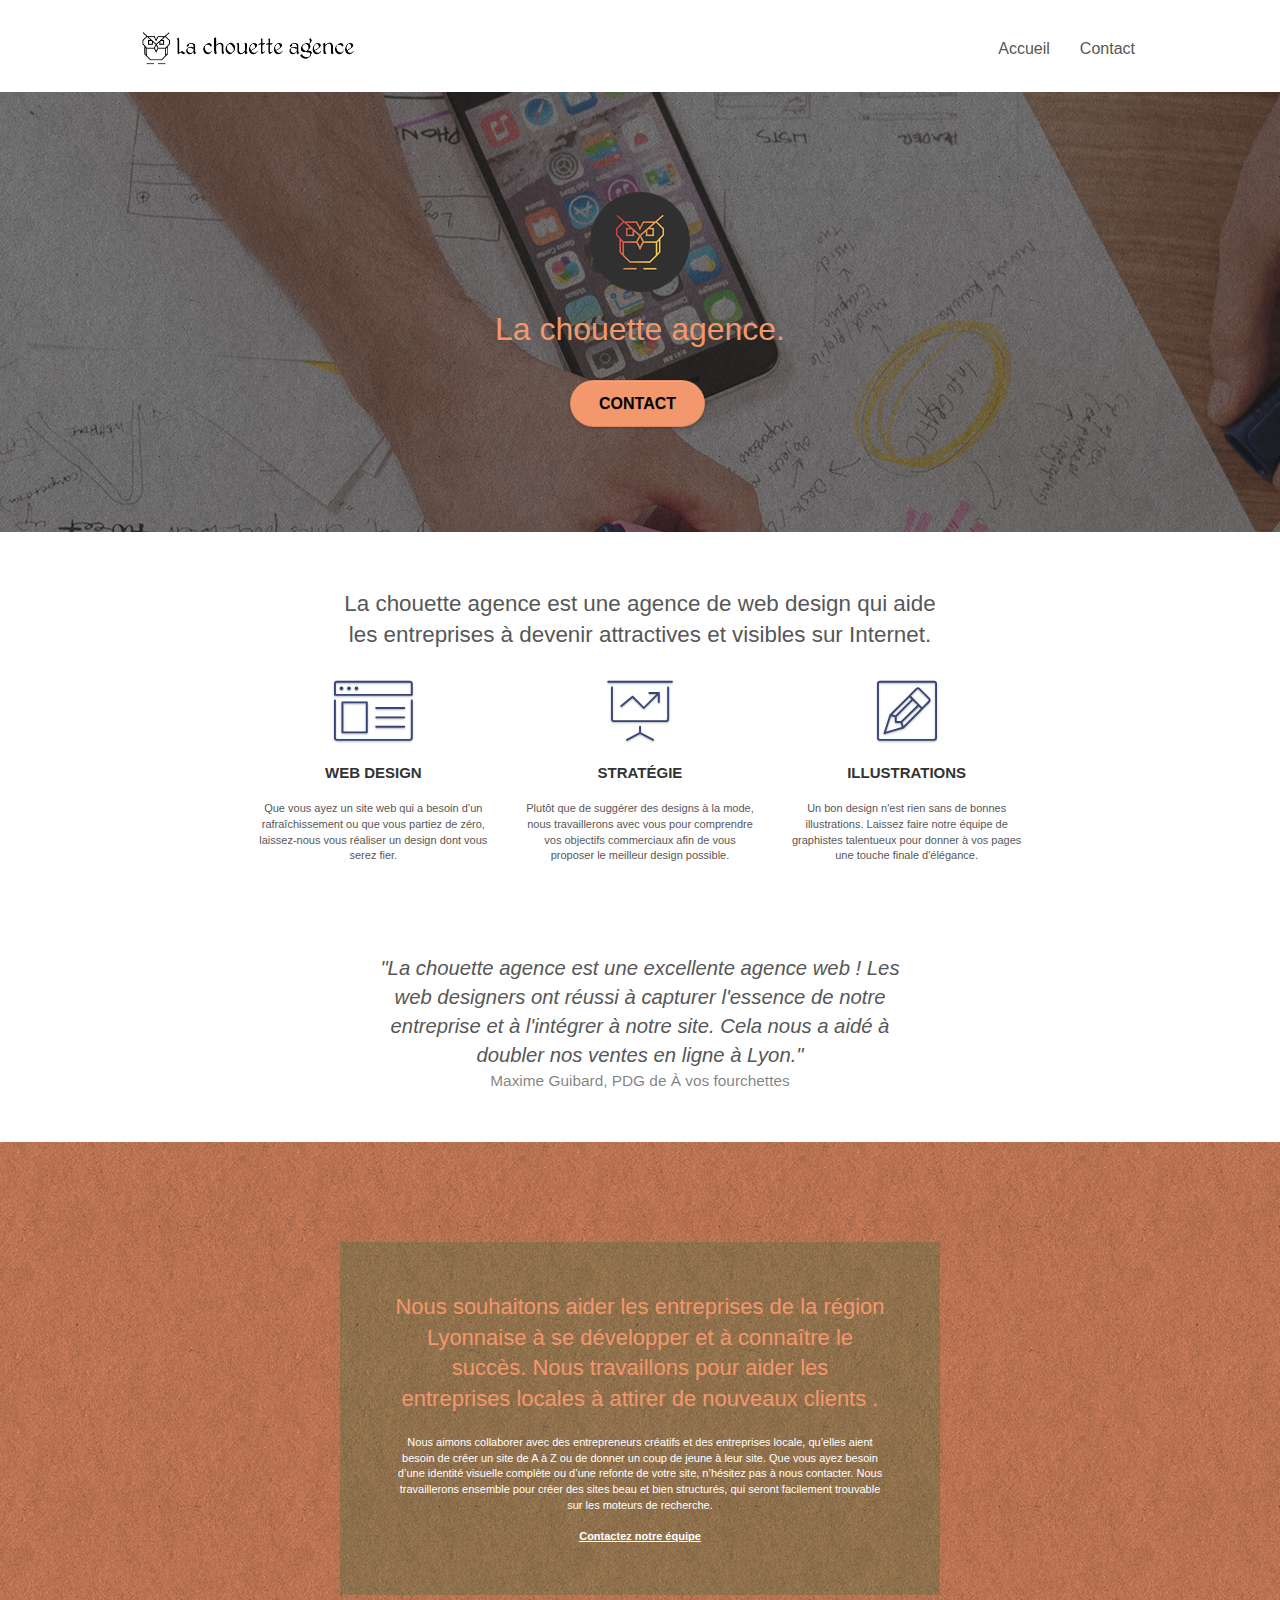
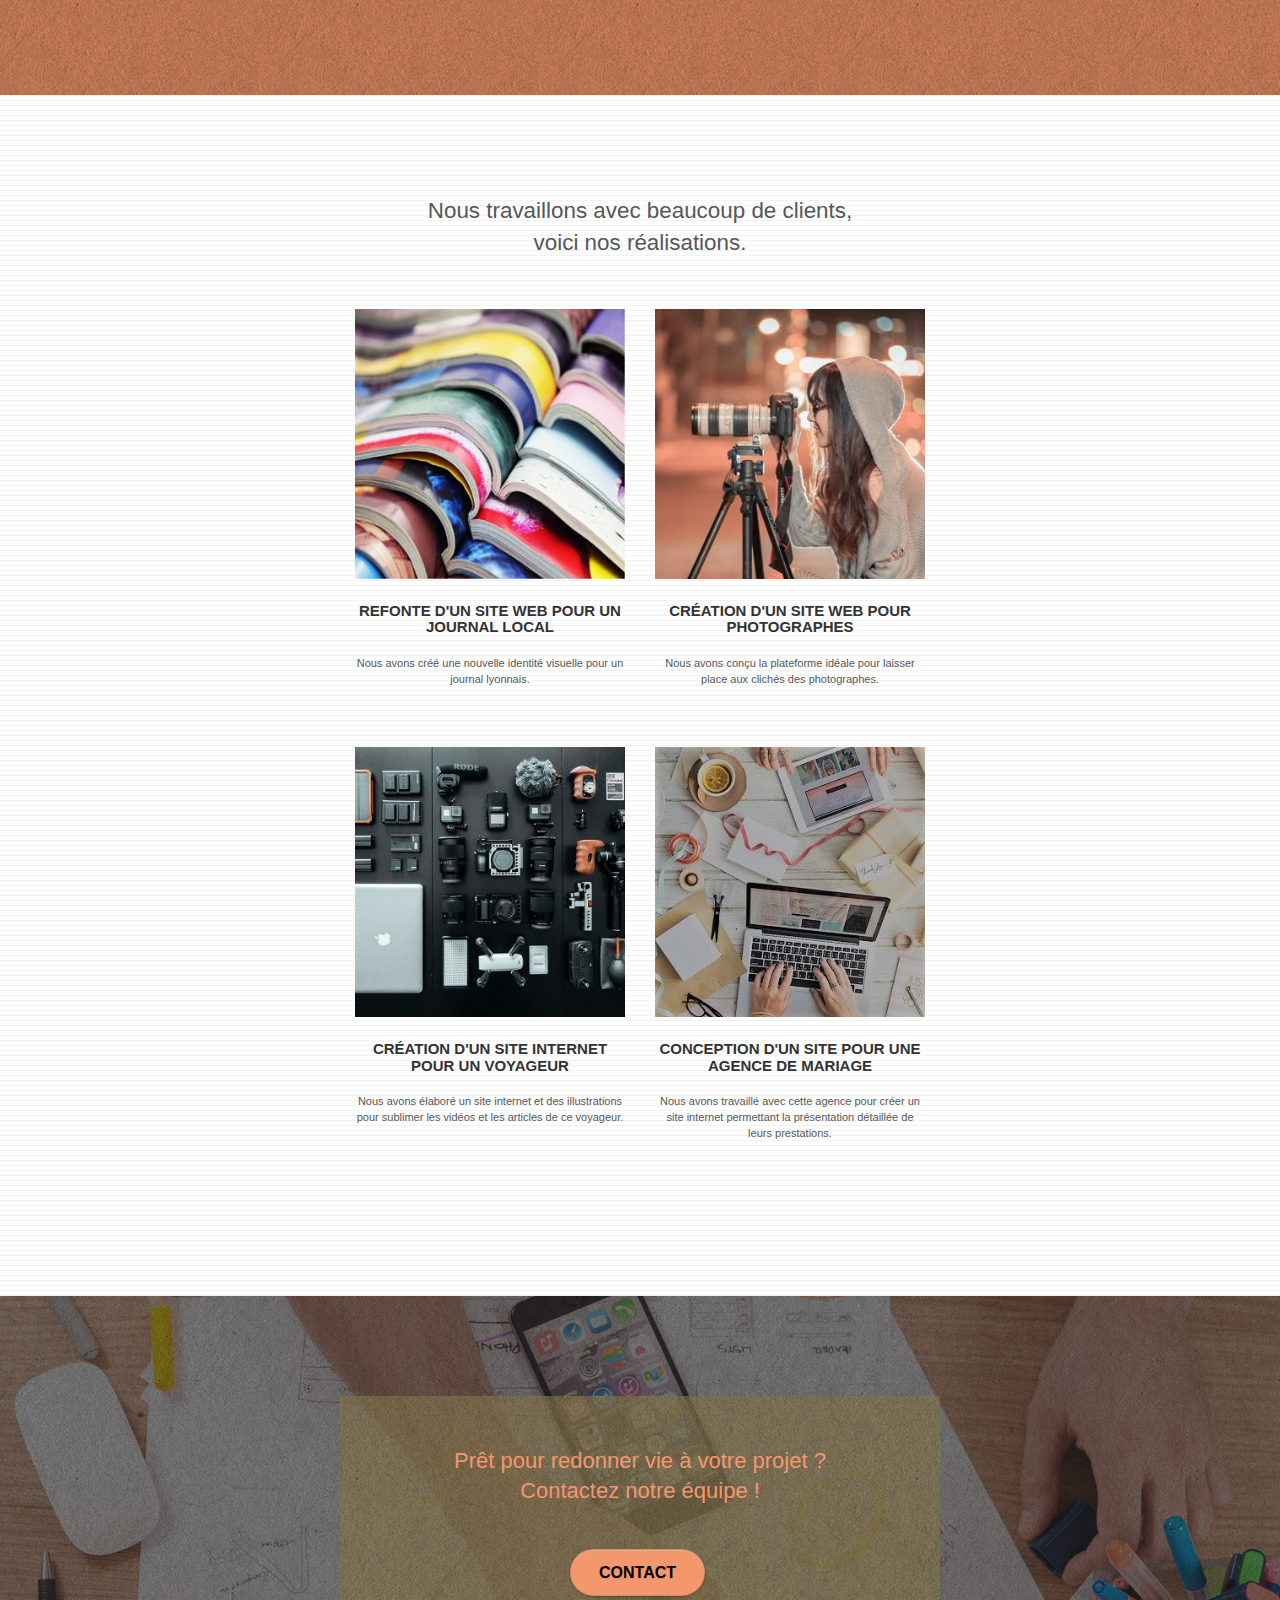
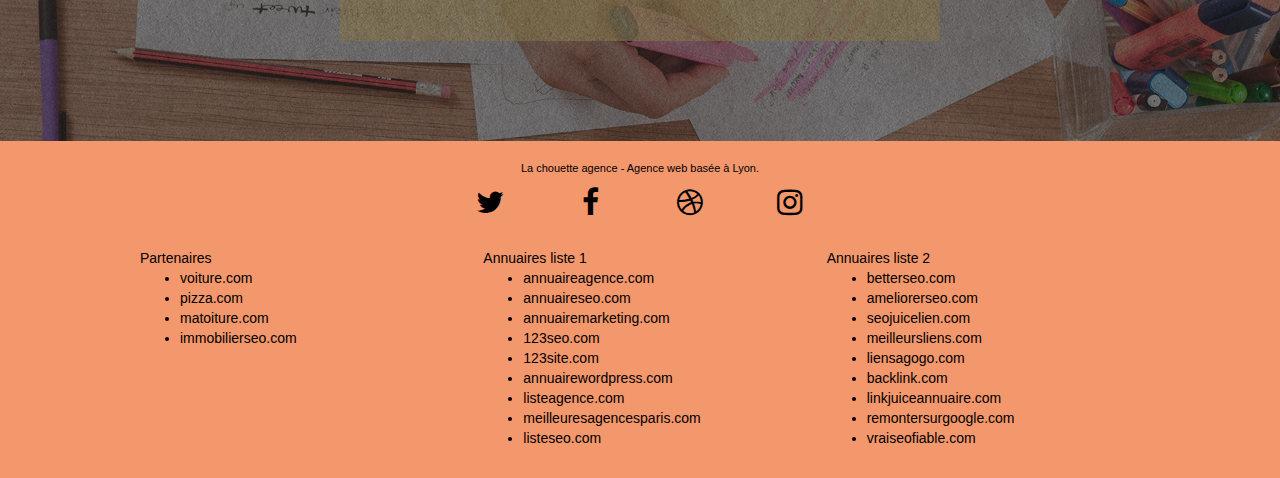
==== commit 2f4143b8: "black hat supprimé" ====
--- a/index.html
+++ b/index.html
@@ -36,9 +36,7 @@
 
 		<nav class="navbar row">
 			<div class="navbar-header">
-				<div class="keywords" style="color:#cccccc;font-size:1px;">Agence web à paris, stratégie web, web design, illustrations, design de site web, site web, web, internet, site internet, site</div>
 				<a class="navbar-brand" href="index.html"><img src="img/la-chouette-agence.png" alt="Logo et titre de la chouette agence" height="40" /></a>
-				<div class="keywords" style="color:#cccccc;font-size:1px;">Agence web à paris, stratégie web, web design, illustrations, design de site web, site web, web, internet, site internet, site</div>
 				<button id="nav-toggle" type="button" class="ui-navbar-toggle navbar-toggle" data-toggle="collapse" data-target=".navbar-1">
 					<span class="sr-only">Toggle navigation</span><span class="icon-bar"></span><span class="icon-bar"></span><span class="icon-bar"></span>
 				</button>
@@ -247,7 +245,6 @@
 							<a class="social" href="index.html"><span class="fa fa-instagram icon-md"></span></a>
 						</div>
 					</div>
-					<div class="keywords" style="color:#F3976C;">Agence web à paris, stratégie web, web design, illustrations, design de site web, site web, web, internet, site internet, site</div>
 				</div>
 				<div class="row">
 					<div class="col-sm-4">
--- a/style.css
+++ b/style.css
@@ -721,7 +721,7 @@
 
 .social {
     max-width: 400px;
-    margin: auto auto auto auto;
+    margin: auto auto 30px auto;
 }
 
 h2 {
